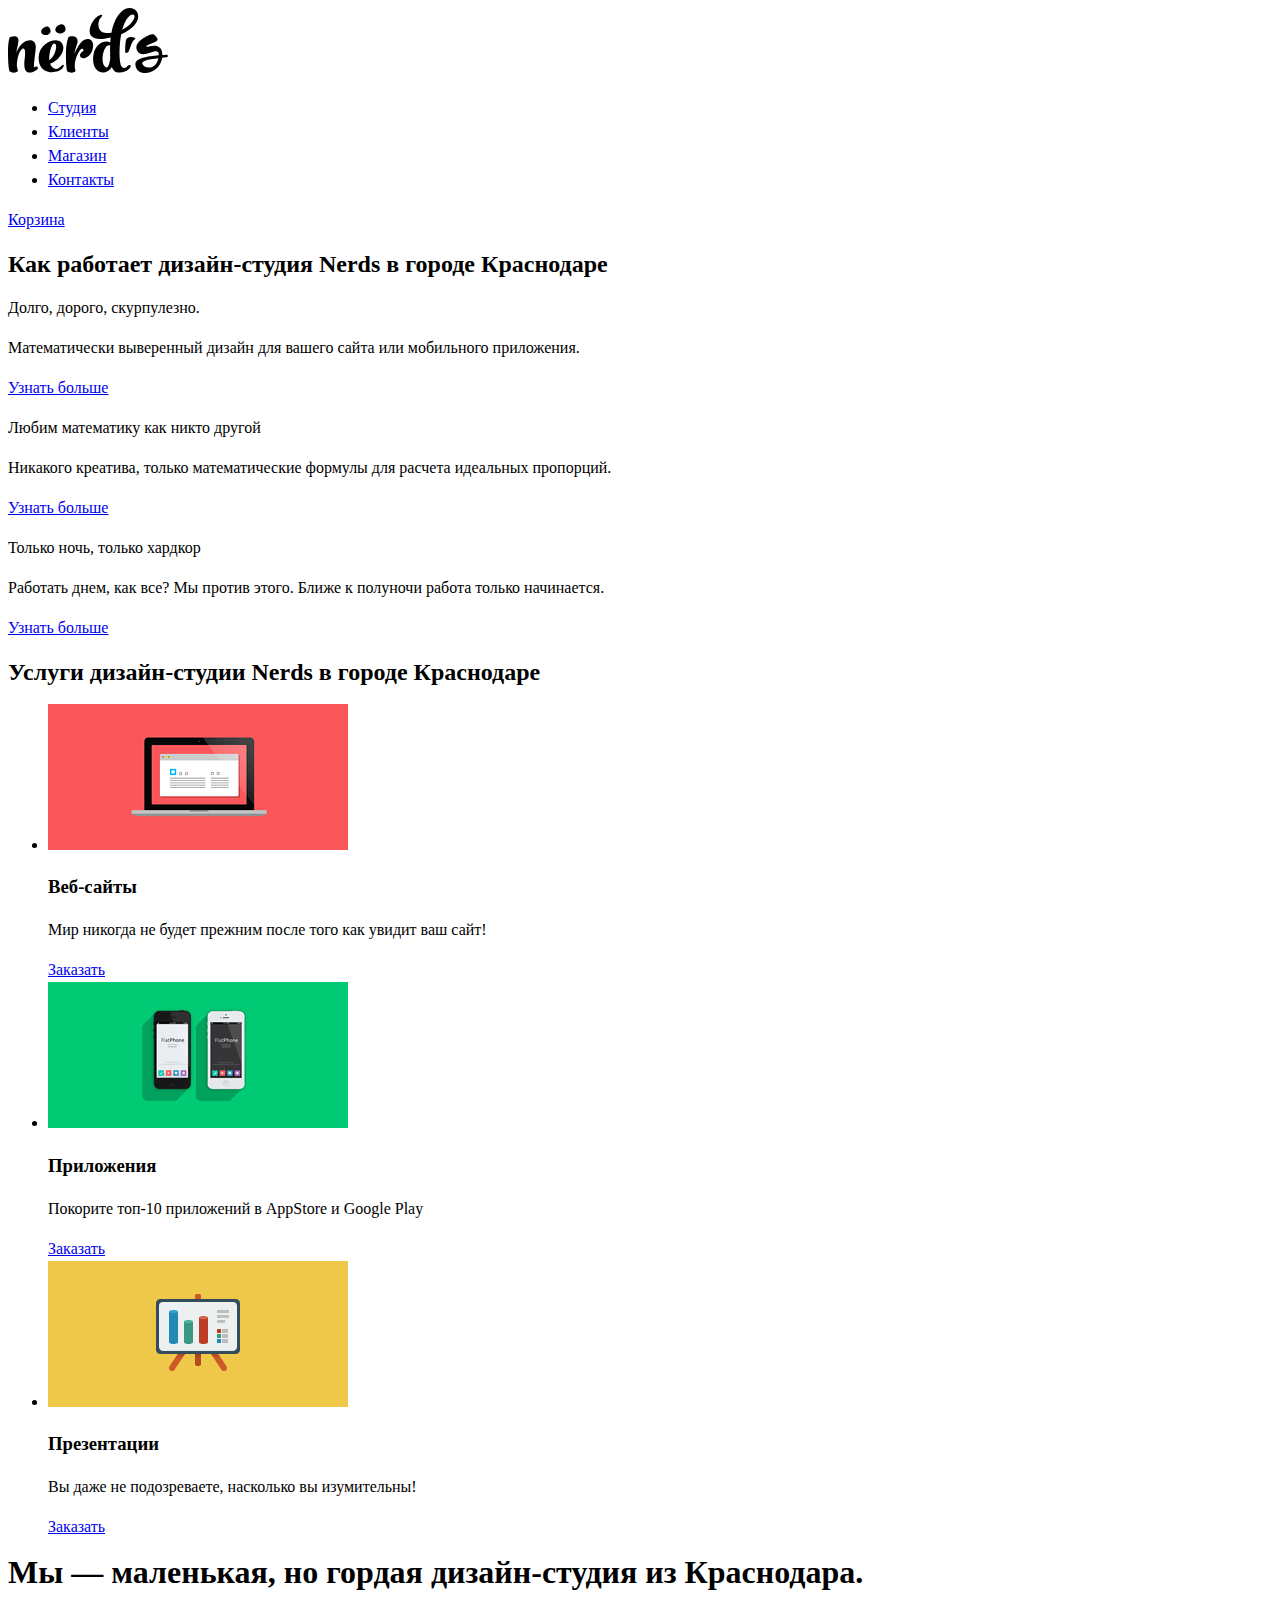
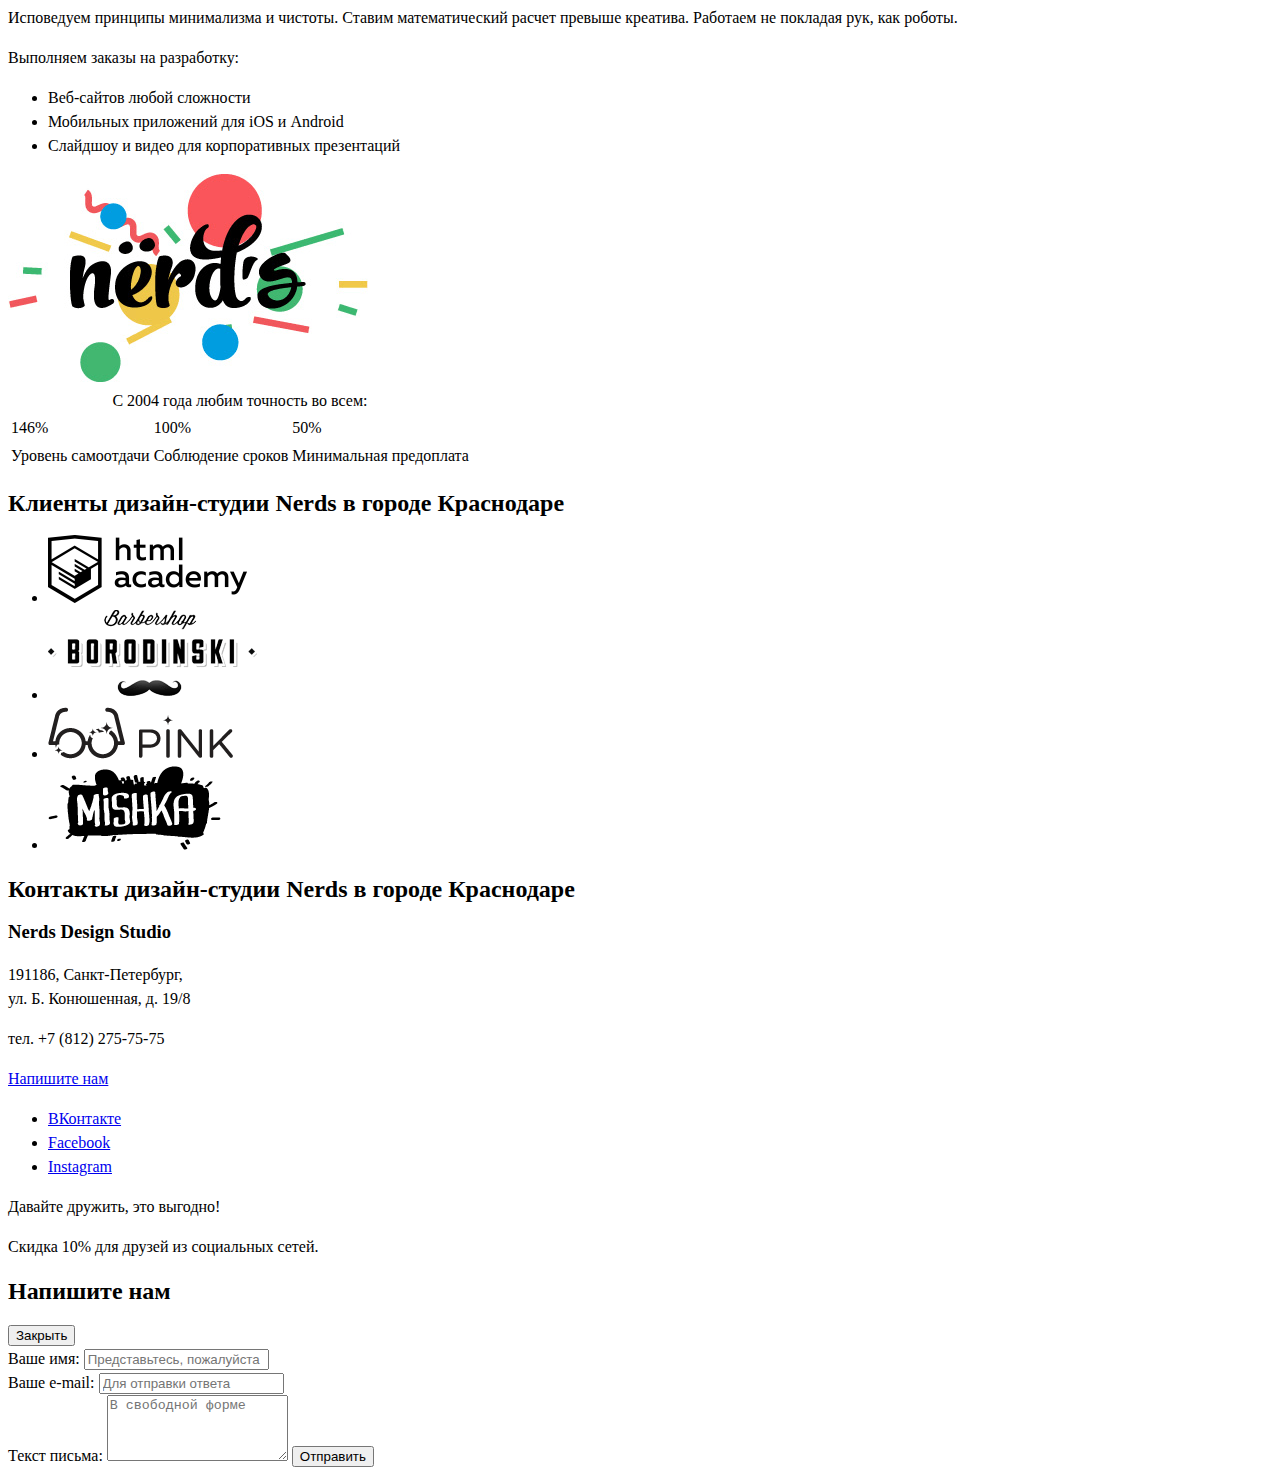
==== index.html @ 0c240c3e "Правки" ====
<!DOCTYPE html>
<html lang="ru">

<head>
	<meta charset="utf-8">
	<link href="css/style.css" rel="stylesheet">
	<title>Дизайн-студия Nerds в городе Краснодаре</title>
</head>

<body>

	<header>
		<div class="container">

			<nav class="site_navigation">
				<a class="header_logo">
					<img src="img/nerds-logo.svg" alt="Логотип дизайн-студии Nerds" width="160" height="65">
				</a>
				<ul class="navigation">
					<li><a href="#">Студия</a></li>
					<li><a href="#">Клиенты</a></li>
					<li><a href="catalog.html">Магазин</a></li>
					<li><a href="#">Контакты</a></li>
				</ul>
			</nav>

			<div class="cart">
				<a href="#">Корзина</a>
			</div>

		</div>
	</header>

	<main>

		<section class="slider">
			<div class="container">
				<h2 class="visually_hiden">Как работает дизайн-студия Nerds в городе Краснодаре</h2>
				
				<div class="slide_first">
					<div class="slide_text">
						<p class="slide_title">Долго, дорого, скурпулезно.</p>
						<p class="slide_description">Математически выверенный дизайн для вашего сайта или мобильного приложения.</p>
						<a class="slide-button" href="#">Узнать больше</a>
					</div>
				</div>

				<div class="slide_second">
					<div class="slide_text">
						<p class="slide_title">Любим математику как никто другой</p>
						<p class="slide_description">Никакого креатива, только математические формулы для расчета идеальных пропорций.</p>
						<a class="slide-button" href="#">Узнать больше</a>
					</div>
				</div>

				<div class="slide_third">
					<div class="slide_text">
						<p class="slide_title">Только ночь, только хардкор</p>
						<p class="slide_description">Работать днем, как все? Мы против этого. Ближе к полуночи работа только начинается.</p>
						<a class="slide_button" href="#">Узнать больше</a>
					</div>
				</div>
			</div>
		</section>

		<div class="container">
			<section class="services">
				<h2 class="visually_hidden">Услуги дизайн-студии Nerds в городе Краснодаре</h2>
				<ul class="services_list">

					<li class="service_item">
						<img src="img/service-sites.png" alt="Веб-сайты" width="300" height="146">
						<h3 class="title_services">Веб-сайты</h3>
						<p class="service_description">Мир никогда не будет прежним после того как увидит ваш сайт!</p>
						<a class="button site_button" href="#">Заказать</a>
					</li>

					<li class="service_item">
						<img src="img/service-apps.png" alt="Приложения" width="300" height="146">
						<h3 class="title_services">Приложения</h3>
						<p class="service_description">Покорите топ-10 приложений в AppStore и Google Play</p>
						<a class="button app_button" href="#">Заказать</a>
					</li>

					<li class="service_item">
						<img src="img/service-presentations.png" alt="Презентации" width="300" height="146">
						<h3 class="title_services">Презентации</h3>
						<p class="service_description">Вы даже не подозреваете, насколько вы изумительны!</p>
						<a class="button visuals_button" href="#">Заказать</a>
					</li>		
				</ul>
			</section>

			<section class="about_us">
				<div class="about_us_text">
					<h1 class="title_home">Мы — маленькая, но гордая дизайн-студия из Краснодара. </h1>
					<p class="about_us_description">Исповедуем принципы минимализма и чистоты. Ставим математический расчет превыше креатива. Работаем не покладая рук, как роботы.</p> 
					<p class="service_scope_title">Выполняем заказы на разработку:</p> 
					<ul class="service_scope_list">
						<li>Веб-сайтов любой сложности</li>
						<li>Мобильных приложений для iOS и Android</li>
						<li>Слайдшоу и видео для корпоративных презентаций</li>
					</ul>
				</div>

				<div class="about_us_statistic">
					<img src="img/nerds-illustration.png" alt="Логотип дизай-студии Nerds" width="360" height="208">		
					<table class="statistics">
						<caption class="statistics_header">С 2004 года любим точность во всем:</caption>
						<tr class="statistic_value">
							<td>146%</td>
							<td>100%</td>
							<td>50%</td>
						</tr>
						<tr class="statistic_criteria">
							<td>Уровень самоотдачи</td>
							<td>Соблюдение сроков</td>
							<td>Минимальная предоплата</td>
						</tr>
					</table> 
				</div>
			</section>

			<section class="clients">
				<h2 class="visually_hidden">Клиенты дизайн-студии Nerds в городе Краснодаре</h2>
				<ul class="clients_list">
					<li><a href="https://htmlacademy.ru/intensive/htmlcss"><img src="img/logo-html.png" alt="Логотип HTML академии" width="199" height="68"></a></li>
					<li><a href="#"><img src="img/logo-borodinski.png" alt="Логотип Borodinski" width="209" height="90"></a></li>
					<li><a href="#"><img src="img/logo-pink.png" alt="Логотип Pink" width="185" height="52"></a></li>
					<li><a href="#"><img src="img/logo-mishka.png" alt="Логотип Mishka" width="173" height="84"></a></li>
				</ul>
			</section>
		</div>

		<section class="contacts_info">
			<div class="contacts">
				<h2 class="visually_hidden">Контакты дизайн-студии Nerds в городе Краснодаре</h2>
				<h3 class="contacts_title">Nerds Design Studio</h2>
					<p class="contacts_adress">
						191186, Санкт-Петербург,<br>
						ул. Б. Конюшенная, д. 19/8
					</p>
					<p class="contacts_telephone">тел. +7 (812) 275-75-75</p>
					<a href="#modal">Напишите нам</a>
				</div>
			</section>

		</main>

		<footer>
			<div class="container">

				<ul class="socials">
					<li><a class="social_button" href="#">ВКонтакте</a></li>
					<li><a class="social_button" href="#">Facebook</a></li>
					<li><a class="social_button" href="#">Instagram</a></li>					
				</ul>

				<div class="socials_pros">
					<p class="socials_pros_title">Давайте дружить, это выгодно!</p>
					<p class="socials_pros_info">Скидка 10% для друзей из социальных сетей.</p>
				</div>

			</div>
		</footer>

		<section class="modal modal_contact_us" id="modal">
			<h2 class="modal_title">Напишите нам</h2>
			<button type="button" class="modal_close_button">Закрыть</button>
			<form class="contact_us_form" method="post">
				<div class="form_group">
					<label for="name">Ваше имя:</label>
					<input type="text" name="user_name" id="name" placeholder="Представьтесь, пожалуйста">
				</div>

				<div class="form_group">
					<label for="email">Ваше e-mail:</label>
					<input type="text" name="user_email" id="email" placeholder="Для отправки ответа">
				</div>

				<label for="request">Текст письма:</label>
				<textarea name="user_request" id="request" placeholder="В свободной форме" rows="4"></textarea>

				<button type="submit" class="modal_button">Отправить</button>			
			</form>
		</section>

	</body>
	</html>
---- css/style.css ----
body {
	font-size: 16px;
	line-height: 24px;
	color: #000000;
	font-weight: normal;
	font-family: Roboto;
}

h1 .title_home {
	font-size: 45px;
	line-height: 45px;
	font-weight: bold;
}

h1 .title_catalog {
	font-size: 55px;
	line-height: 55px;
	font-weight: bold;
}

h2 .title_services {
	font-size: 24px;
	line-height: 30px;
	font-weight: bold;
	text-transform: uppercase;
}

h2 .modal_title {
	font-size: 45px;
	line-height: 45px;
	font-weight: bold;
	text-transform: none;

}

h2 .contacts_title {
	font-size: 18px;
	line-height: 30px;
	font-weight: bold;
	text-transform: uppercase;
}
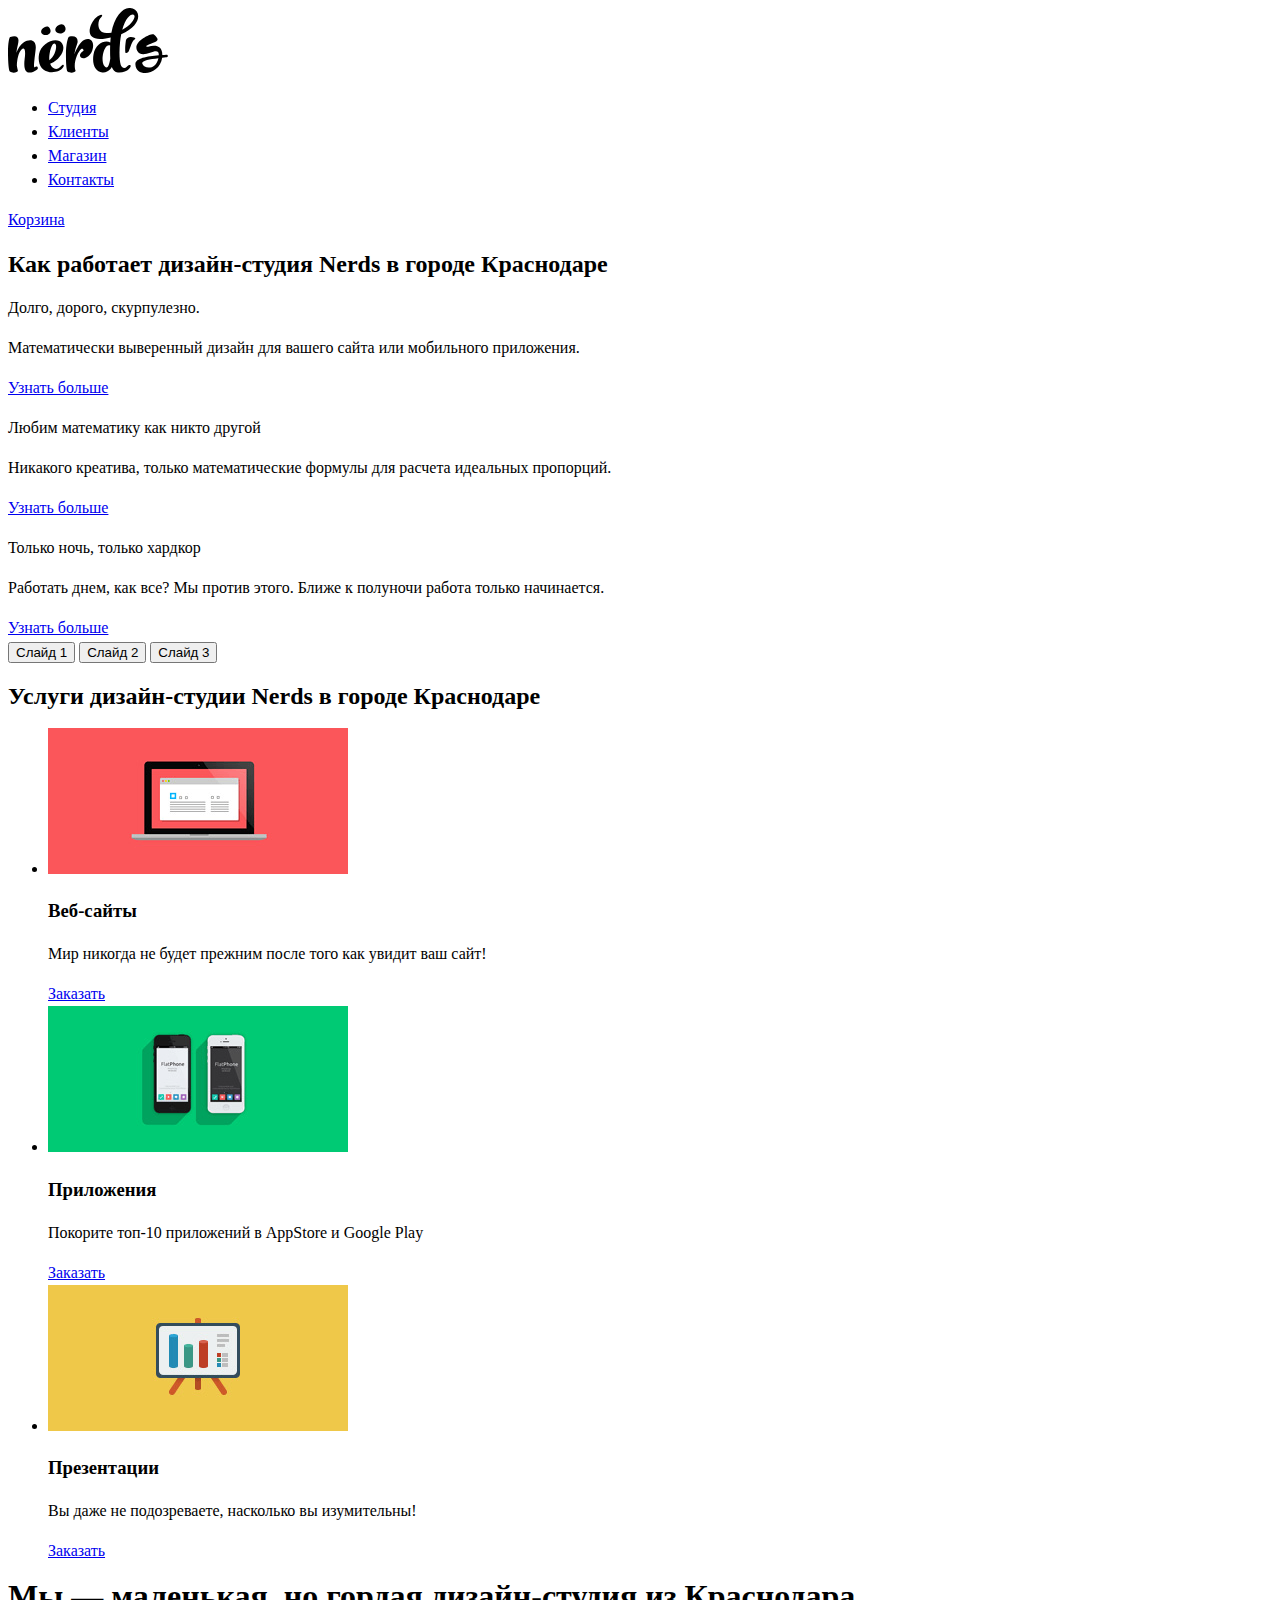
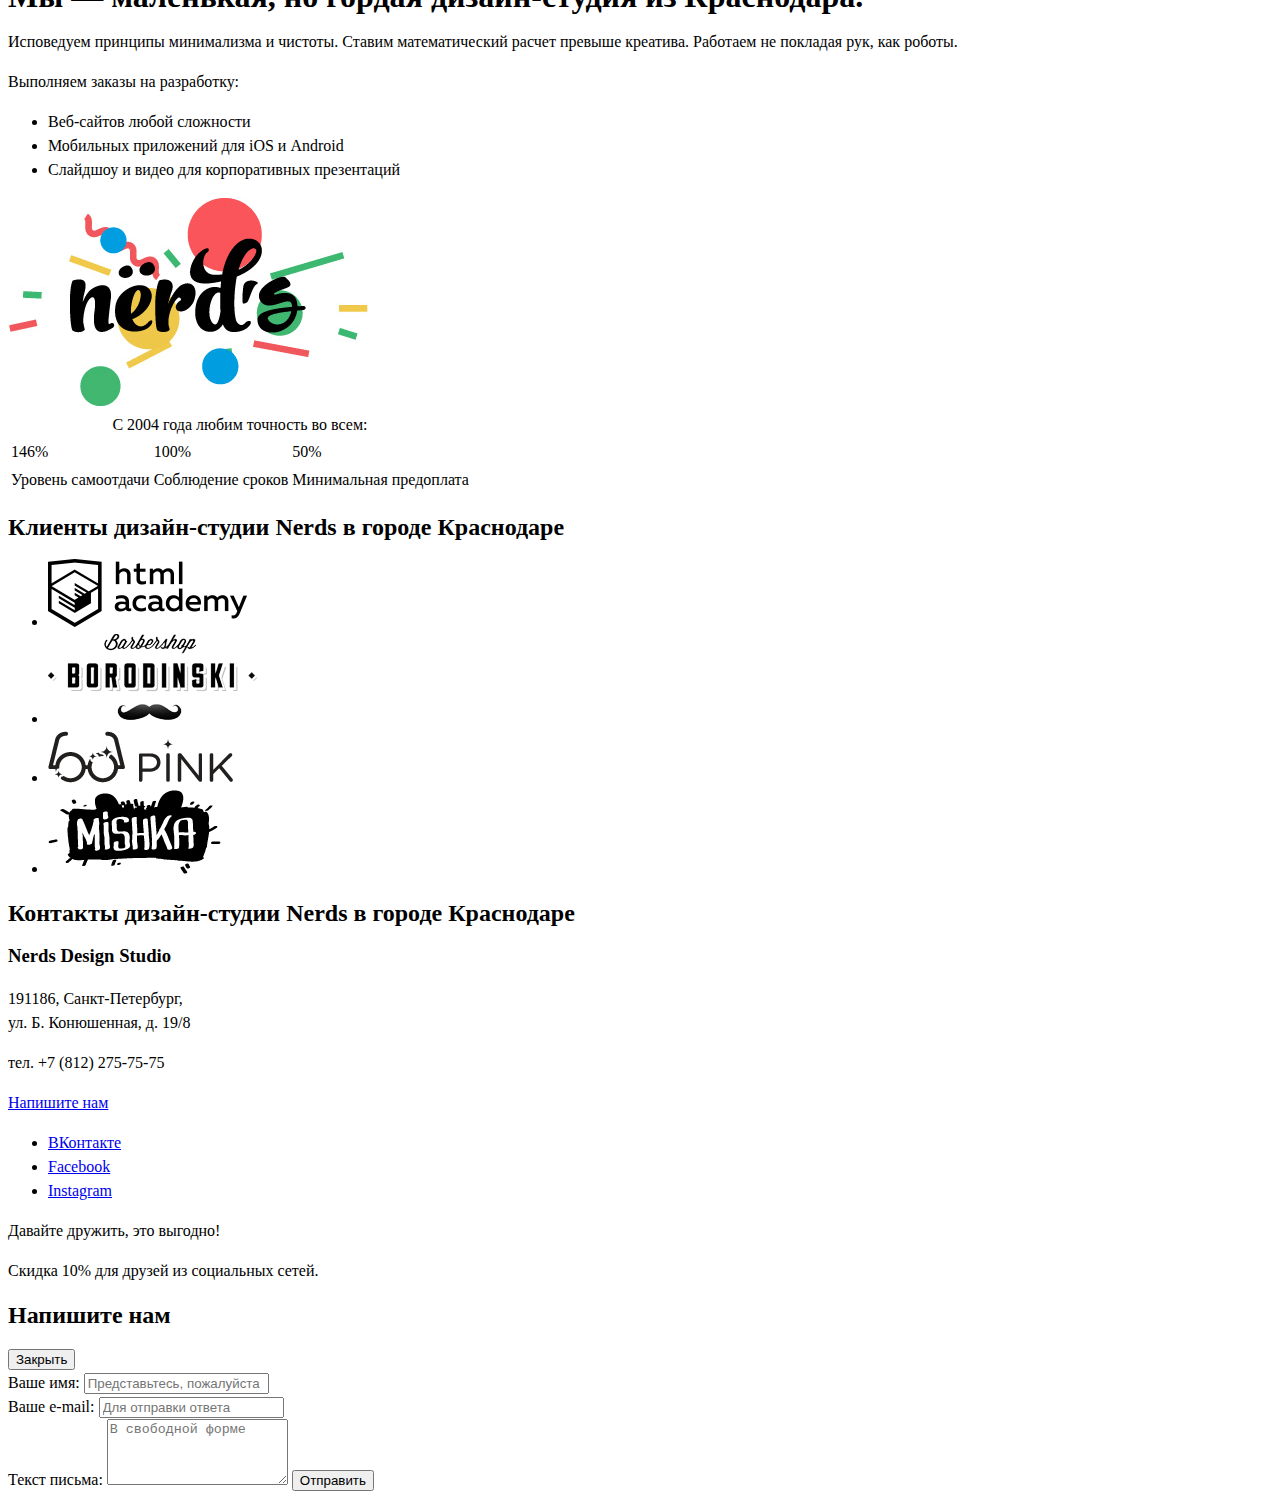
==== commit 7c09a3b6: "Добавила контролы для слайдера" ====
--- a/index.html
+++ b/index.html
@@ -59,6 +59,12 @@
 						<p class="slide_description">Работать днем, как все? Мы против этого. Ближе к полуночи работа только начинается.</p>
 						<a class="slide_button" href="#">Узнать больше</a>
 					</div>
+				</div>
+
+				<div class="slider_controls">
+					<button class="slider_control_button" type="button">Слайд 1</button>
+					<button class="slider_control_button" type="button">Слайд 2</button>
+					<button class="slider_control_button" type="button">Слайд 3</button>
 				</div>
 			</div>
 		</section>
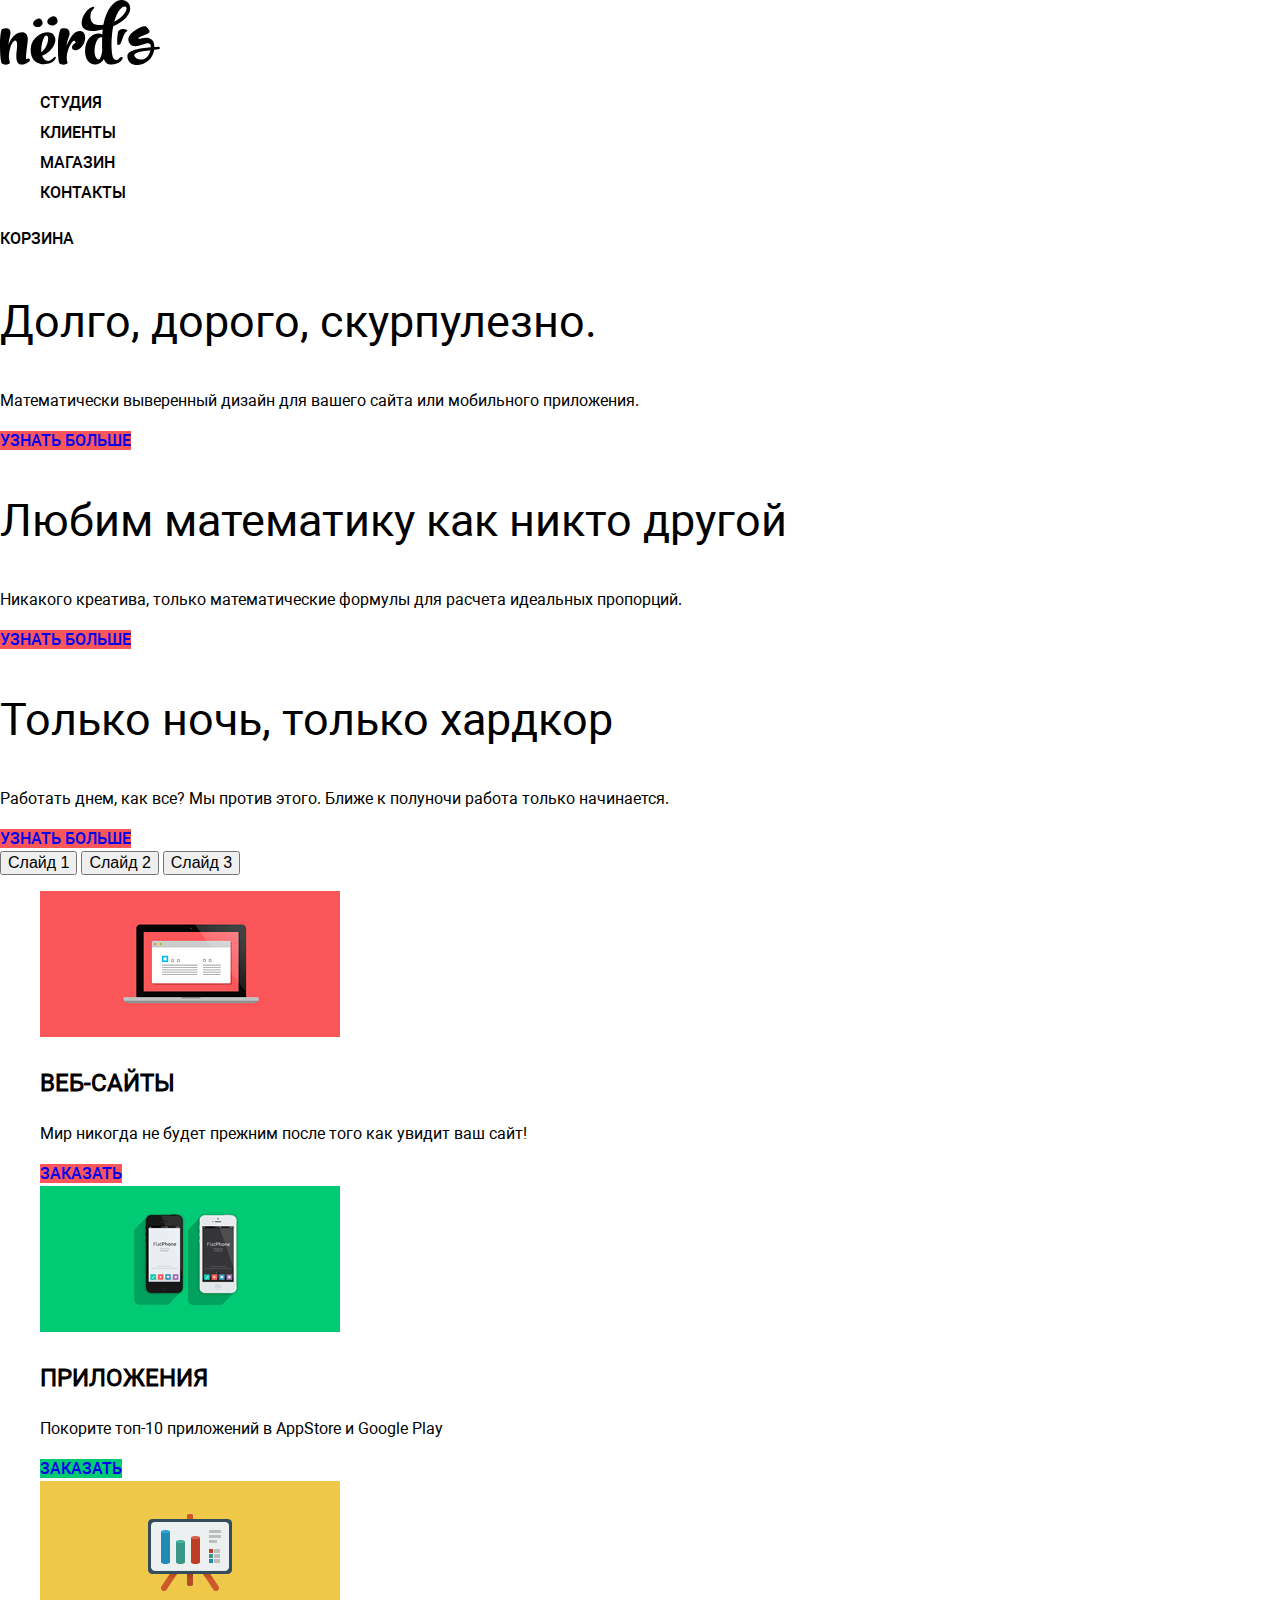
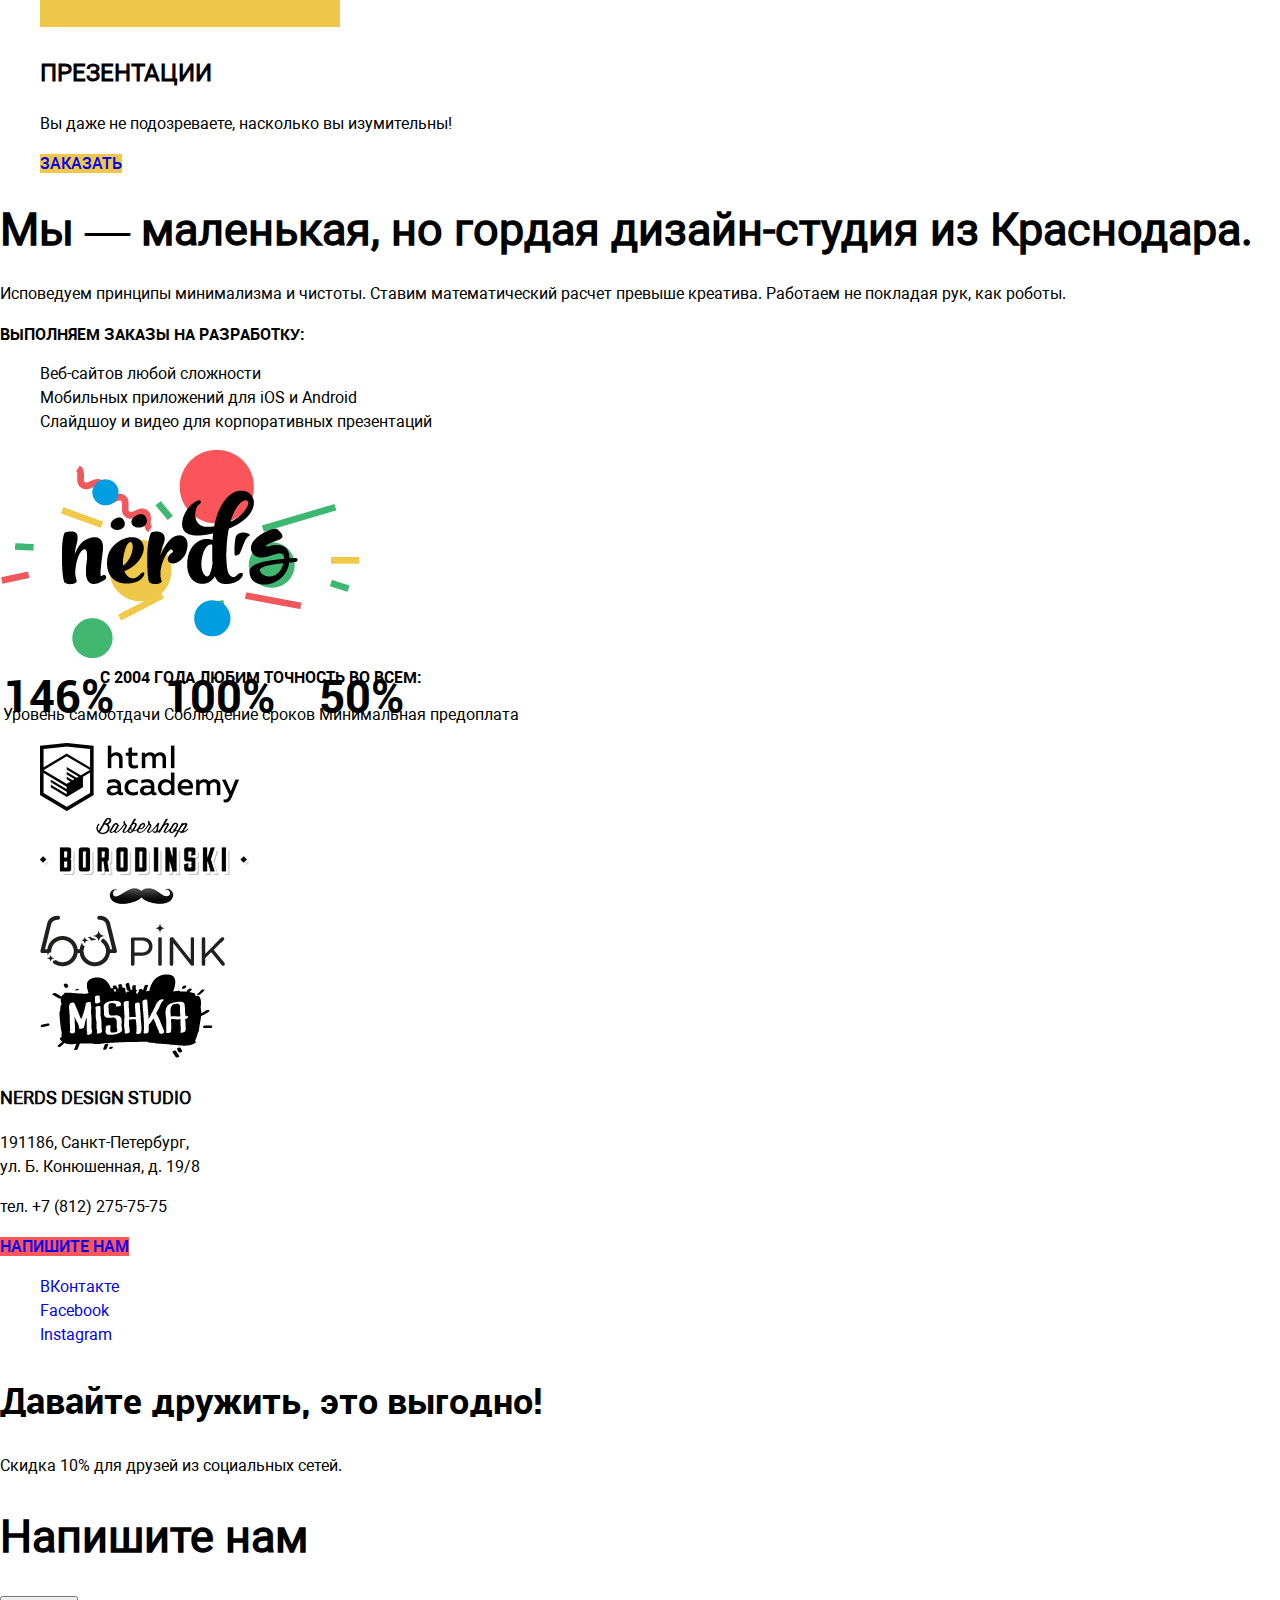
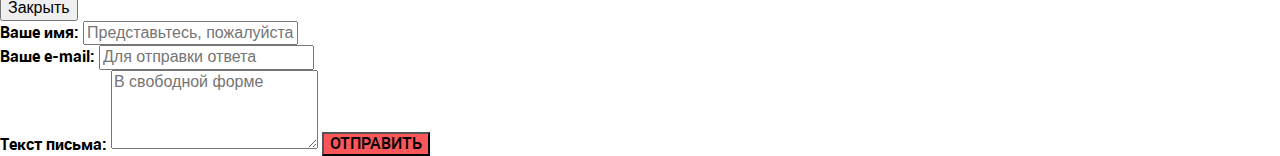
==== commit 6760e513: "Стили index" ====
--- a/index.html
+++ b/index.html
@@ -3,6 +3,7 @@
 
 <head>
 	<meta charset="utf-8">
+	<link href="css/normalize.css" rel="stylesheet">
 	<link href="css/style.css" rel="stylesheet">
 	<title>Дизайн-студия Nerds в городе Краснодаре</title>
 </head>
@@ -35,13 +36,13 @@
 
 		<section class="slider">
 			<div class="container">
-				<h2 class="visually_hiden">Как работает дизайн-студия Nerds в городе Краснодаре</h2>
+				<h2 class="visually_hidden">Как работает дизайн-студия Nerds в городе Краснодаре</h2>
 				
 				<div class="slide_first">
 					<div class="slide_text">
 						<p class="slide_title">Долго, дорого, скурпулезно.</p>
 						<p class="slide_description">Математически выверенный дизайн для вашего сайта или мобильного приложения.</p>
-						<a class="slide-button" href="#">Узнать больше</a>
+						<a class="button slide_button" href="#">Узнать больше</a>
 					</div>
 				</div>
 
@@ -49,7 +50,7 @@
 					<div class="slide_text">
 						<p class="slide_title">Любим математику как никто другой</p>
 						<p class="slide_description">Никакого креатива, только математические формулы для расчета идеальных пропорций.</p>
-						<a class="slide-button" href="#">Узнать больше</a>
+						<a class="button slide_button" href="#">Узнать больше</a>
 					</div>
 				</div>
 
@@ -57,7 +58,7 @@
 					<div class="slide_text">
 						<p class="slide_title">Только ночь, только хардкор</p>
 						<p class="slide_description">Работать днем, как все? Мы против этого. Ближе к полуночи работа только начинается.</p>
-						<a class="slide_button" href="#">Узнать больше</a>
+						<a class="button slide_button" href="#">Узнать больше</a>
 					</div>
 				</div>
 
@@ -147,7 +148,7 @@
 						ул. Б. Конюшенная, д. 19/8
 					</p>
 					<p class="contacts_telephone">тел. +7 (812) 275-75-75</p>
-					<a href="#modal">Напишите нам</a>
+					<a href="#modal" class="button contact_us_button">Напишите нам</a>
 				</div>
 			</section>
 
@@ -187,7 +188,7 @@
 				<label for="request">Текст письма:</label>
 				<textarea name="user_request" id="request" placeholder="В свободной форме" rows="4"></textarea>
 
-				<button type="submit" class="modal_button">Отправить</button>			
+				<button type="submit" class="button modal_button">Отправить</button>			
 			</form>
 		</section>
 
--- a/css/style.css
+++ b/css/style.css
@@ -1,31 +1,149 @@
+@font-face {
+  font-family: "Roboto";
+  font-style: normal;
+  font-weight: normal;
+  src:
+    url("/fonts/roboto.woff2") format("woff2"),
+    url("/fonts/roboto.woff") format("woff");
+}
+
+@font-face {
+  font-family: "Roboto Bold";
+  font-style: normal;
+  font-weight: bold;
+  src:
+    url("/fonts/robotobold.woff2") format("woff2"),
+    url("/fonts/robotobold.woff") format("woff");
+}
+
+@font-face {
+  font-family: "Roboto Medium";
+  font-style: normal;
+  font-weight: bolder;
+  src:
+    url("/fonts/robotomedium.woff2") format("woff2"),
+    url("/fonts/robotomedium.woff") format("woff");
+}
+
 body {
+  margin: 0;
+  padding: 0;
+
+  font-family: "Roboto", sans serif;
+  font-weight: normal;
 	font-size: 16px;
 	line-height: 24px;
 	color: #000000;
-	font-weight: normal;
-	font-family: Roboto;
+
+	background-color: #ffffff;
 }
 
-h1 .title_home {
+a {
+  text-decoration: none;
+}
+
+
+.navigation,
+.cart,
+.services_list,
+.service_scope_list,
+.clients_list,
+.socials,
+.sort_products_criterias,
+.sort_products_numerous {
+	list-style: none;
+}
+
+.navigation a,
+.cart a {
+	text-transform: uppercase;
+	color: #000000;
+	line-height: 30px;
+	font-family: "Roboto Medium", sans-serif;
+}
+
+.button {
+	font-size: 16px;
+	line-height: 18px;
+	text-transform: uppercase;
+	font-family: "Roboto Medium", sans-serif;
+	color: "#ffffff";
+}
+
+.slide_title {
 	font-size: 45px;
 	line-height: 45px;
-	font-weight: bold;
 }
 
-h1 .title_catalog {
-	font-size: 55px;
-	line-height: 55px;
-	font-weight: bold;
+.slide_button {
+	background-color: #fb565a;
 }
 
-h2 .title_services {
+.title_services {
 	font-size: 24px;
 	line-height: 30px;
 	font-weight: bold;
 	text-transform: uppercase;
 }
 
-h2 .modal_title {
+.site_button {
+	background-color: #fb565a;
+}
+
+.app_button {
+	background-color: #00ca74;
+}
+
+.visuals_button {
+	background-color: #efc84a;
+}
+
+.service_scope_title,
+.statistics_header {
+	text-transform: uppercase;
+	font-family: "Roboto Bold", sans serif;
+}
+
+.statistic_value {
+	font-size: 45px;
+	line-height: 10px;
+	font-family: "Roboto Bold", sans serif;
+}
+
+.statistic_criteria {
+	line-height: 18px;
+}
+
+.socials_pros_title {
+	font-size: 36px;
+	line-height: 36px;
+	font-family: "Roboto Bold", sans serif;
+}
+
+.socials_pros_info {
+	line-height: 22px;
+
+}
+
+.contact_us_button {
+	background-color: #fb565a;
+}
+
+.title_home {
+	font-size: 45px;
+	line-height: 45px;
+	font-weight: bold;
+}
+
+.title_catalog {
+	font-size: 55px;
+	line-height: 55px;
+	font-weight: bold;
+}
+
+
+
+.modal_title {
 	font-size: 45px;
 	line-height: 45px;
 	font-weight: bold;
@@ -33,9 +151,23 @@
 
 }
 
-h2 .contacts_title {
+.contact_us_form label {
+	line-height: 18px;
+	font-family: "Roboto Bold", sans serif;
+}
+
+.modal_button {
+		background-color: #fb565a;
+}
+
+.contacts_title {
 	font-size: 18px;
 	line-height: 30px;
 	font-weight: bold;
 	text-transform: uppercase;
+}
+
+.visually_hidden {
+	position: absolute;
+	display: none;
 }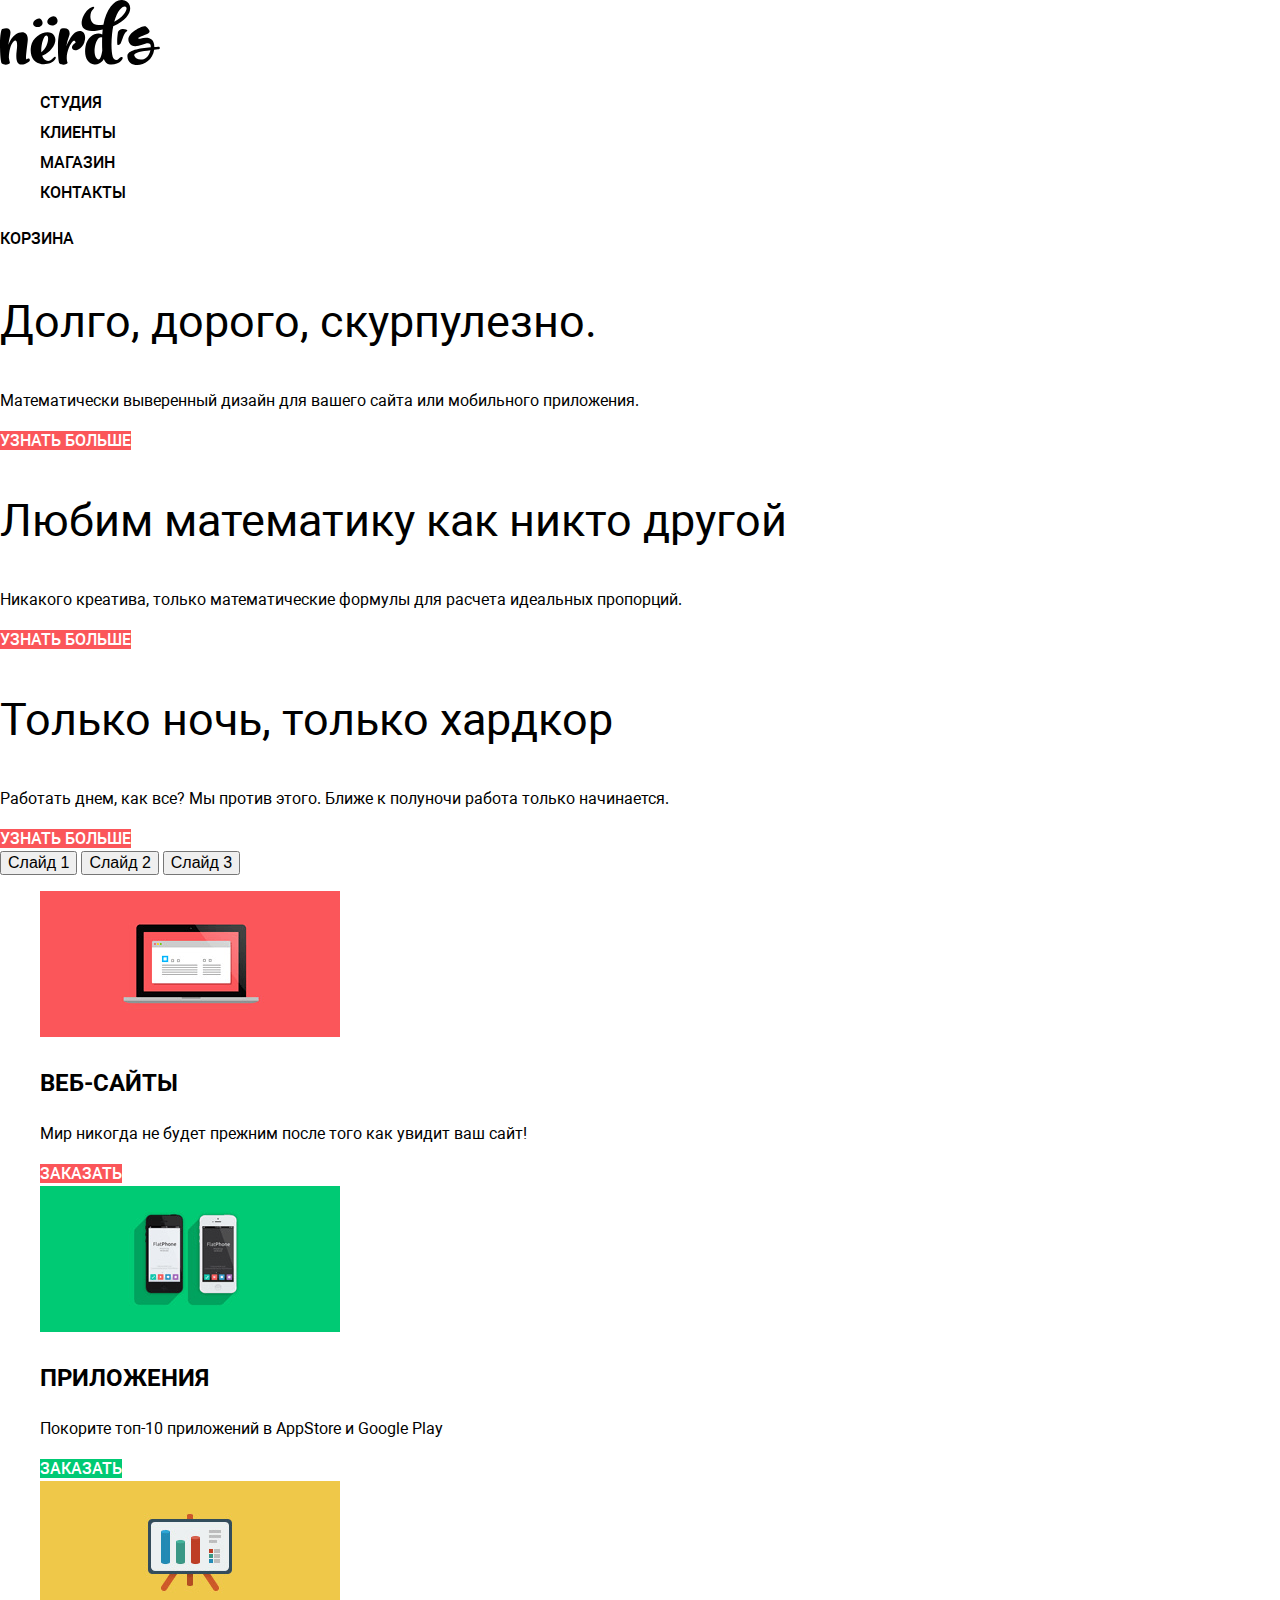
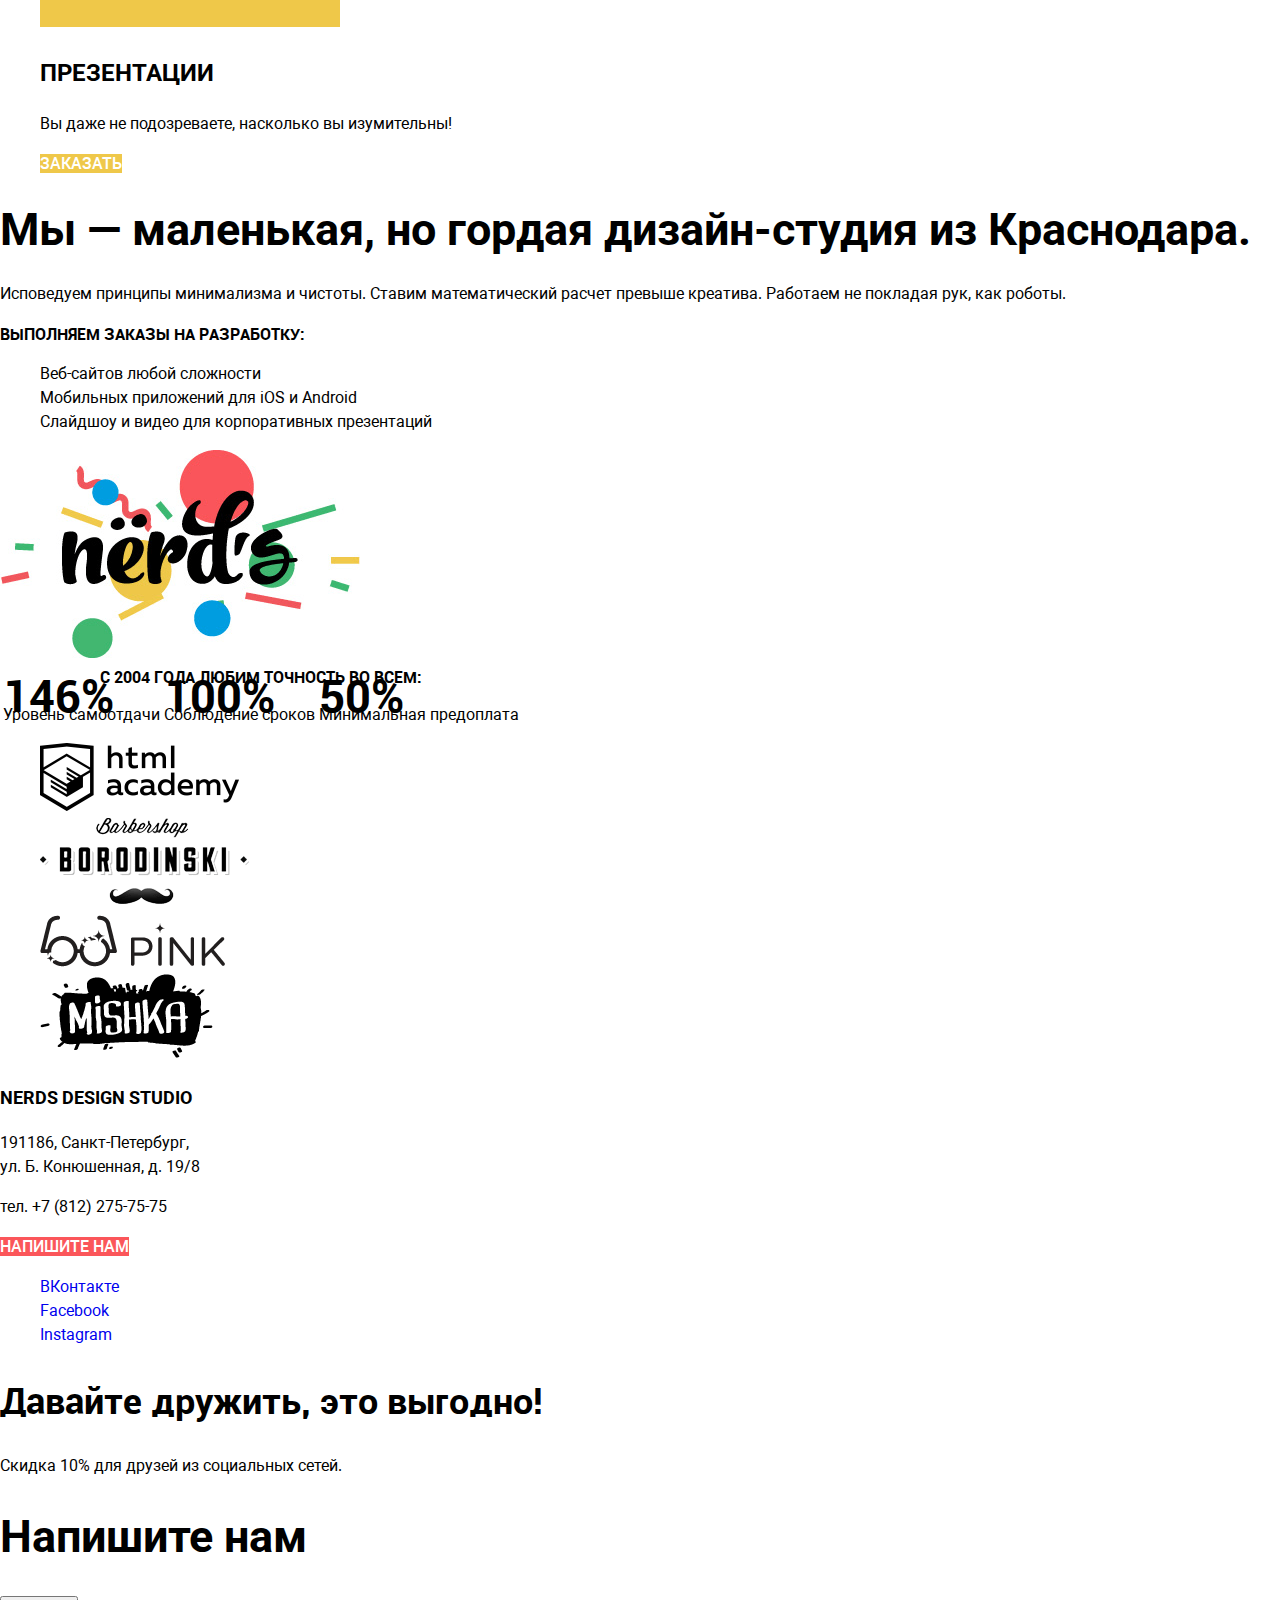
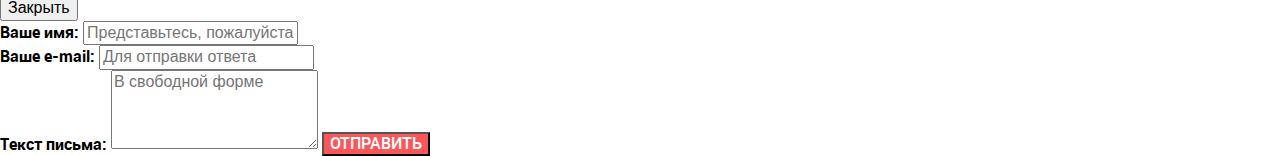
==== commit 5fc5fda2: "Правки по стилизации" ====
--- a/index.html
+++ b/index.html
@@ -3,6 +3,7 @@
 
 <head>
 	<meta charset="utf-8">
+	<link href="https://fonts.googleapis.com/css?family=Roboto:400,500,700&amp;subset=cyrillic" rel="stylesheet">
 	<link href="css/normalize.css" rel="stylesheet">
 	<link href="css/style.css" rel="stylesheet">
 	<title>Дизайн-студия Nerds в городе Краснодаре</title>
--- a/css/style.css
+++ b/css/style.css
@@ -1,36 +1,36 @@
 @font-face {
-  font-family: "Roboto";
-  font-style: normal;
-  font-weight: normal;
-  src:
-    url("/fonts/roboto.woff2") format("woff2"),
-    url("/fonts/roboto.woff") format("woff");
+	font-family: "Roboto";
+	font-style: normal;
+	font-weight: normal;
+	src:
+	url("../fonts/roboto.woff2") format("woff2"),
+	url("../fonts/roboto.woff") format("woff");
 }
 
 @font-face {
-  font-family: "Roboto Bold";
-  font-style: normal;
-  font-weight: bold;
-  src:
-    url("/fonts/robotobold.woff2") format("woff2"),
-    url("/fonts/robotobold.woff") format("woff");
+	font-family: "Roboto Bold";
+	font-style: normal;
+	font-weight: bold;
+	src:
+	url("../fonts/robotobold.woff2") format("woff2"),
+	url("../fonts/robotobold.woff") format("woff");
 }
 
 @font-face {
-  font-family: "Roboto Medium";
-  font-style: normal;
-  font-weight: bolder;
-  src:
-    url("/fonts/robotomedium.woff2") format("woff2"),
-    url("/fonts/robotomedium.woff") format("woff");
+	font-family: "Roboto Medium";
+	font-style: normal;
+	font-weight: bolder;
+	src:
+	url("/fonts/robotomedium.woff2") format("woff2"),
+	url("/fonts/robotomedium.woff") format("woff");
 }
 
 body {
-  margin: 0;
-  padding: 0;
+	margin: 0;
+	padding: 0;
 
-  font-family: "Roboto", sans serif;
-  font-weight: normal;
+	font-family: "Roboto", sans serif;
+	font-weight: normal;
 	font-size: 16px;
 	line-height: 24px;
 	color: #000000;
@@ -39,7 +39,7 @@
 }
 
 a {
-  text-decoration: none;
+	text-decoration: none;
 }
 
 
@@ -67,7 +67,7 @@
 	line-height: 18px;
 	text-transform: uppercase;
 	font-family: "Roboto Medium", sans-serif;
-	color: "#ffffff";
+	color: #ffffff;
 }
 
 .slide_title {
@@ -106,7 +106,7 @@
 
 .statistic_value {
 	font-size: 45px;
-	line-height: 10px;
+	line-height: 10.06px;
 	font-family: "Roboto Bold", sans serif;
 }
 
@@ -141,8 +141,6 @@
 	font-weight: bold;
 }
 
-
-
 .modal_title {
 	font-size: 45px;
 	line-height: 45px;
@@ -157,7 +155,7 @@
 }
 
 .modal_button {
-		background-color: #fb565a;
+	background-color: #fb565a;
 }
 
 .contacts_title {
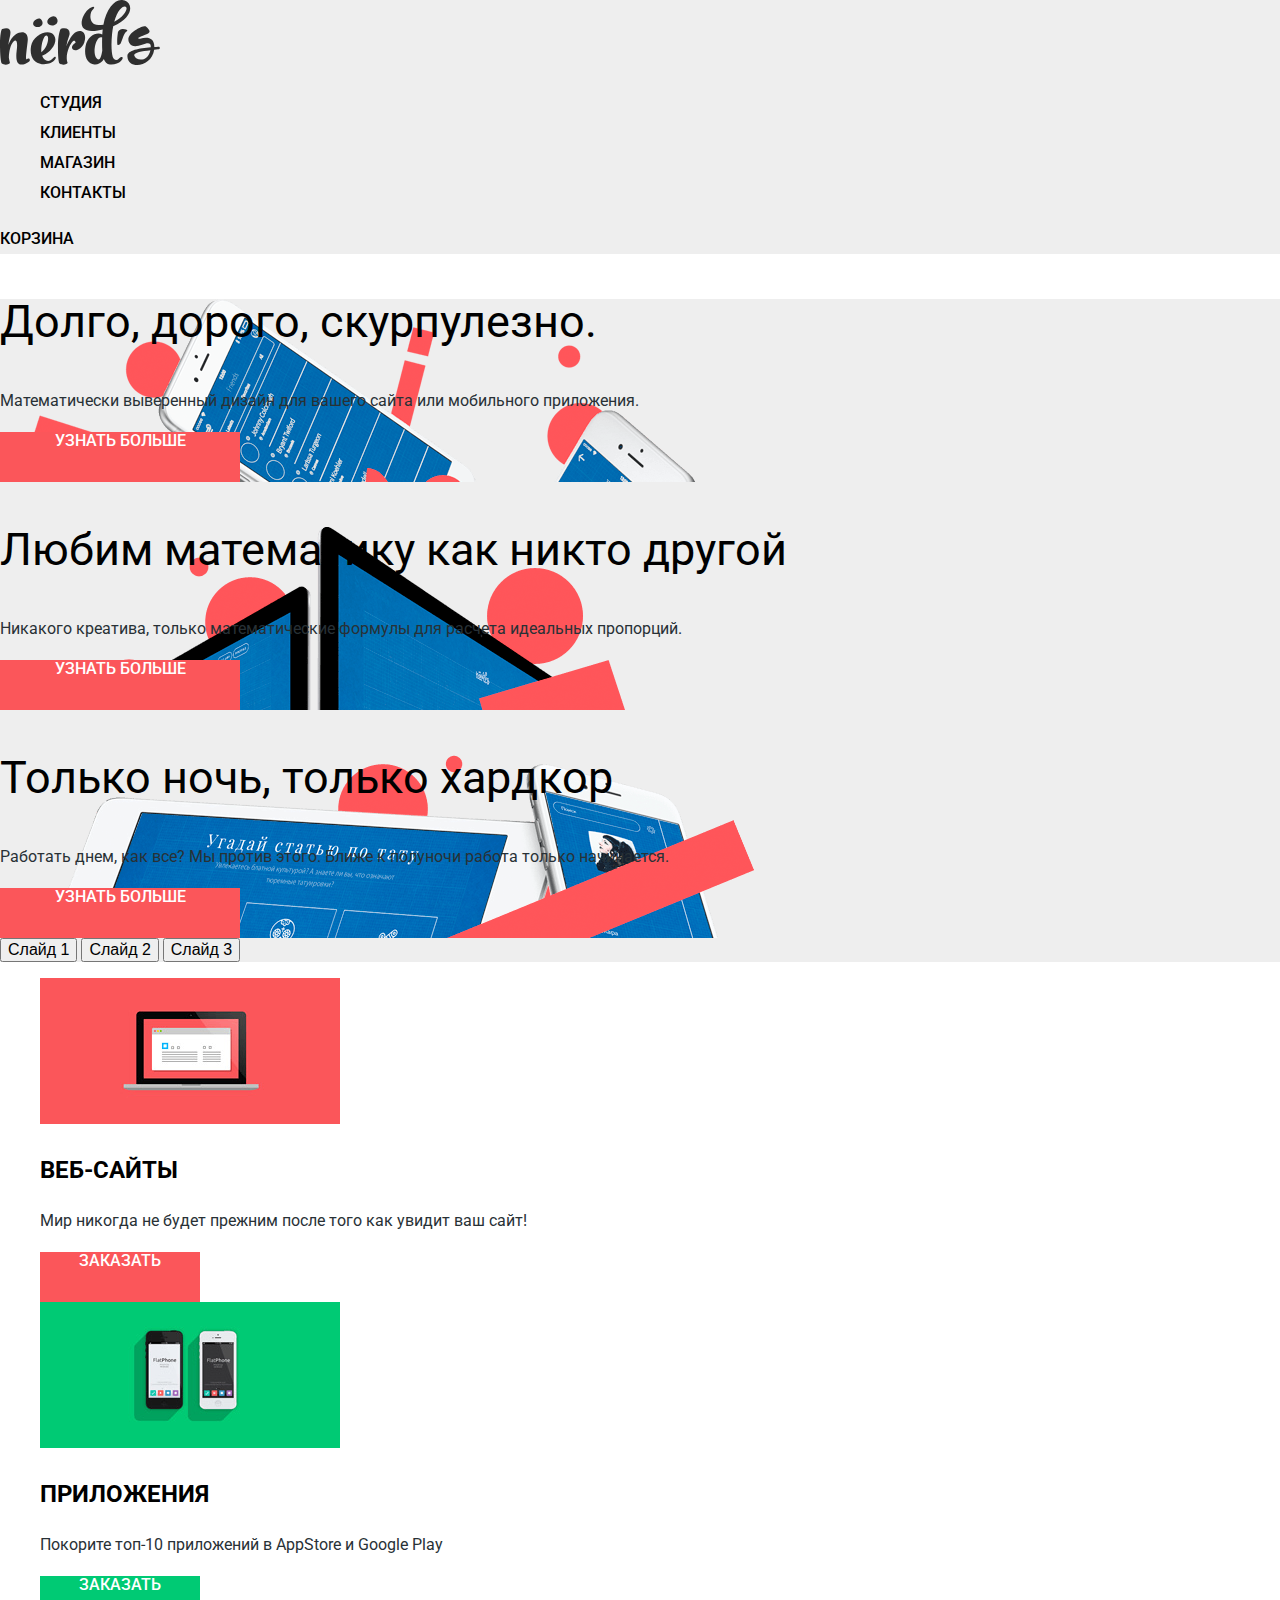
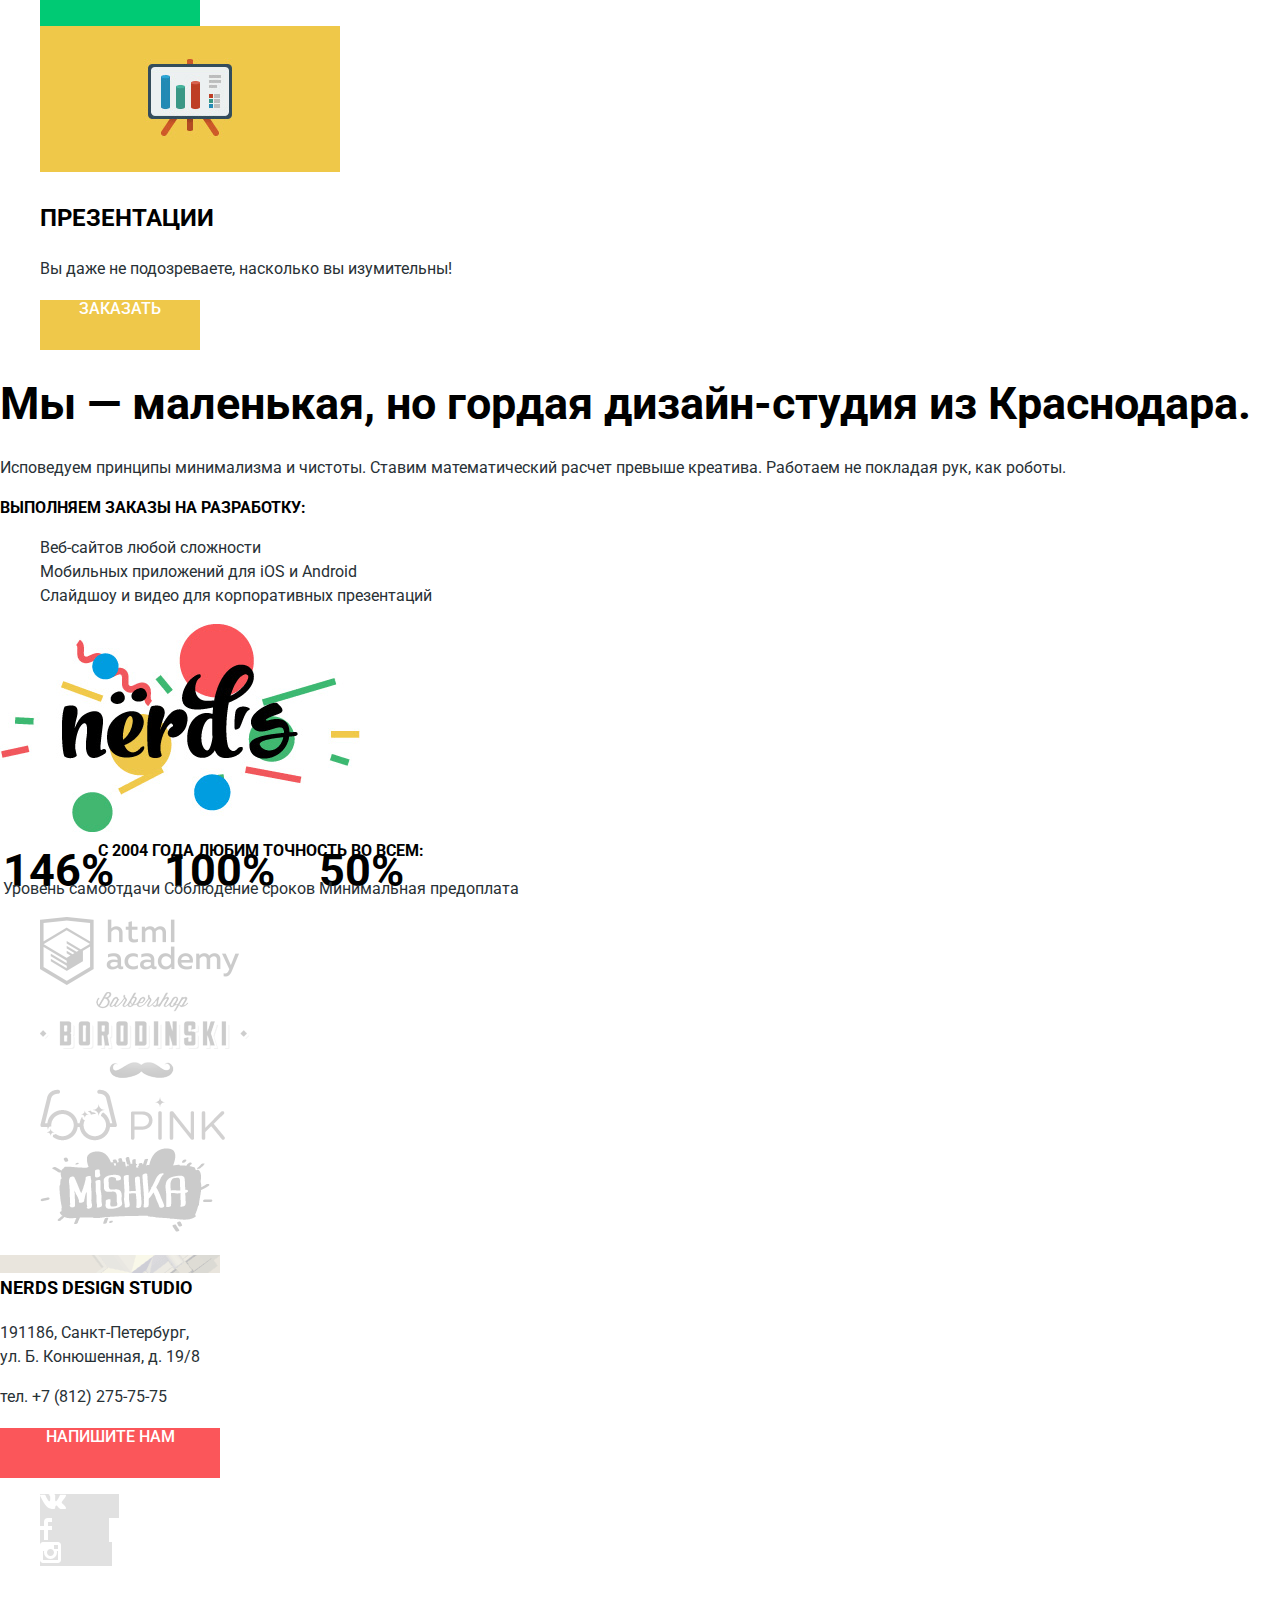
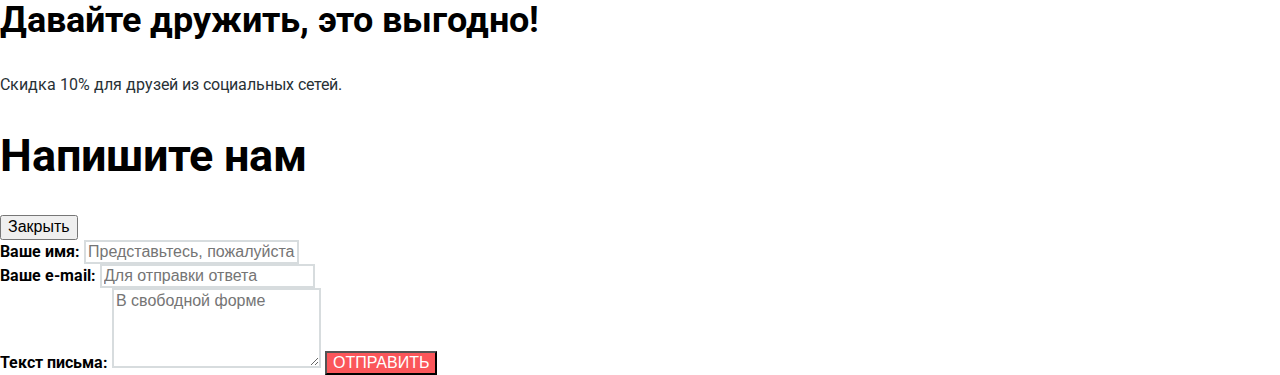
==== commit cd0803ca: "Правки по базовой стилизации" ====
--- a/index.html
+++ b/index.html
@@ -11,7 +11,7 @@
 
 <body>
 
-	<header>
+	<header class="page_header">
 		<div class="container">
 
 			<nav class="site_navigation">
@@ -132,10 +132,10 @@
 			<section class="clients">
 				<h2 class="visually_hidden">Клиенты дизайн-студии Nerds в городе Краснодаре</h2>
 				<ul class="clients_list">
-					<li><a href="https://htmlacademy.ru/intensive/htmlcss"><img src="img/logo-html.png" alt="Логотип HTML академии" width="199" height="68"></a></li>
-					<li><a href="#"><img src="img/logo-borodinski.png" alt="Логотип Borodinski" width="209" height="90"></a></li>
-					<li><a href="#"><img src="img/logo-pink.png" alt="Логотип Pink" width="185" height="52"></a></li>
-					<li><a href="#"><img src="img/logo-mishka.png" alt="Логотип Mishka" width="173" height="84"></a></li>
+					<li><a href="https://htmlacademy.ru/intensive/htmlcss" class="client_logo"><img src="img/logo-html.png" alt="Логотип HTML академии" width="199" height="68"></a></li>
+					<li><a href="#" class="client_logo"><img src="img/logo-borodinski.png" alt="Логотип Borodinski" width="209" height="90"></a></li>
+					<li><a href="#" class="client_logo"><img src="img/logo-pink.png" alt="Логотип Pink" width="185" height="52"></a></li>
+					<li><a href="#" class="client_logo"><img src="img/logo-mishka.png" alt="Логотип Mishka" width="173" height="84"></a></li>
 				</ul>
 			</section>
 		</div>
@@ -143,7 +143,7 @@
 		<section class="contacts_info">
 			<div class="contacts">
 				<h2 class="visually_hidden">Контакты дизайн-студии Nerds в городе Краснодаре</h2>
-				<h3 class="contacts_title">Nerds Design Studio</h2>
+				<h3 class="contacts_title">Nerds Design Studio</h3>
 					<p class="contacts_adress">
 						191186, Санкт-Петербург,<br>
 						ул. Б. Конюшенная, д. 19/8
@@ -159,9 +159,9 @@
 			<div class="container">
 
 				<ul class="socials">
-					<li><a class="social_button" href="#">ВКонтакте</a></li>
-					<li><a class="social_button" href="#">Facebook</a></li>
-					<li><a class="social_button" href="#">Instagram</a></li>					
+					<li><a class="social_button button_vk" href="#">ВКонтакте</a></li>
+					<li><a class="social_button button_fb" href="#">Facebook</a></li>
+					<li><a class="social_button button_insta" href="#">Instagram</a></li>					
 				</ul>
 
 				<div class="socials_pros">
--- a/css/style.css
+++ b/css/style.css
@@ -1,39 +1,12 @@
-@font-face {
-	font-family: "Roboto";
-	font-style: normal;
-	font-weight: normal;
-	src:
-	url("../fonts/roboto.woff2") format("woff2"),
-	url("../fonts/roboto.woff") format("woff");
-}
-
-@font-face {
-	font-family: "Roboto Bold";
-	font-style: normal;
-	font-weight: bold;
-	src:
-	url("../fonts/robotobold.woff2") format("woff2"),
-	url("../fonts/robotobold.woff") format("woff");
-}
-
-@font-face {
-	font-family: "Roboto Medium";
-	font-style: normal;
-	font-weight: bolder;
-	src:
-	url("/fonts/robotomedium.woff2") format("woff2"),
-	url("/fonts/robotomedium.woff") format("woff");
-}
-
 body {
 	margin: 0;
 	padding: 0;
-
-	font-family: "Roboto", sans serif;
-	font-weight: normal;
+	
+	font-family: "Roboto", Arial, sans-serif;
+	font-weight: 400;
 	font-size: 16px;
 	line-height: 24px;
-	color: #000000;
+	color: #283136;
 
 	background-color: #ffffff;
 }
@@ -54,29 +27,89 @@
 	list-style: none;
 }
 
+.page_header,
+.slider,
+.catalogue_header
+{
+	background-color: #eeeeee
+}
+
 .navigation a,
 .cart a {
-	text-transform: uppercase;
-	color: #000000;
-	line-height: 30px;
-	font-family: "Roboto Medium", sans-serif;
+	display: inline-block;
+	text-transform: uppercase;
+	color: #000000;
+	line-height: 30px;
+	font-weight: 500;
+}
+
+.navigation a:hover,
+.cart a:hover {
+	color: #fb565a;	
+}
+
+.navigation a:active,
+.cart a:active {
+	opacity: 0.3;
+}
+
+.header_logo:hover {
+	opacity: 0.8;
+}
+
+.header_logo:active {
+	opacity: 0.3;
+}
+
+.navigation_current {
+	border-bottom: 3px solid #fb565a;
 }
 
 .button {
-	font-size: 16px;
-	line-height: 18px;
-	text-transform: uppercase;
-	font-family: "Roboto Medium", sans-serif;
+	line-height: 18px;
+	text-transform: uppercase;
+	font-weight: 500;
 	color: #ffffff;
+	display: inline-block;
+	background-color: #fb565a;
 }
 
 .slide_title {
 	font-size: 45px;
 	line-height: 45px;
+	color: #000000;
 }
 
 .slide_button {
+	display: inline-block;
+	width: 240px;
+	height: 50px;
 	background-color: #fb565a;
+	text-align: center;
+}
+
+.slide_button:hover {
+	background-color: #e74246;
+}
+
+.slide_button:active {
+	background-color: #d7373b;
+	color: rgba (255, 255, 255, 0.3);
+}
+
+.slide_first {
+	background-image: url("../img/slide_first.png");
+	background-repeat: no-repeat;
+}
+
+.slide_second {
+	background-image: url("../img/slide_second.png");
+	background-repeat: no-repeat;
+}
+
+.slide_third {
+	background-image: url("../img/slide_third.png");
+	background-repeat: no-repeat;
 }
 
 .title_services {
@@ -84,40 +117,125 @@
 	line-height: 30px;
 	font-weight: bold;
 	text-transform: uppercase;
+	color: #000000;
 }
 
 .site_button {
+	display: inline-block;
 	background-color: #fb565a;
+	width: 160px;
+	height: 50px;
+	text-align: center;
+}
+
+.site_button:hover {
+	background-color: #e74246;
+}
+
+.site_button:active {
+	background-color: #d7373b;
+	color: rgba (255, 255, 255, 0.3);
 }
 
 .app_button {
+	display: inline-block;
 	background-color: #00ca74;
+	width: 160px;
+	height: 50px;
+	text-align: center;
+}
+
+.app_button:hover {
+	background-color: #00bc6c;
+}
+
+.app_button:active {
+	background-color: #00aa62;
+	color: rgba (255, 255, 255, 0.3);
 }
 
 .visuals_button {
+	display: inline-block;
 	background-color: #efc84a;
+	width: 160px;
+	height: 50px;
+	text-align: center;
+}
+
+.visuals_button:hover {
+	background-color: #eab534;
+}
+
+.visuals_button:active {
+	background-color: #e5a722;
+	color: rgba (255, 255, 255, 0.3);
 }
 
 .service_scope_title,
 .statistics_header {
 	text-transform: uppercase;
-	font-family: "Roboto Bold", sans serif;
+	font-weight: bold;
+	color: #000000;
 }
 
 .statistic_value {
 	font-size: 45px;
 	line-height: 10.06px;
-	font-family: "Roboto Bold", sans serif;
+	font-weight: bold;
+	color: #000000;
 }
 
 .statistic_criteria {
 	line-height: 18px;
+}
+
+.client_logo {
+	opacity: 0.2;
+}
+
+.client_logo:hover {
+	opacity: 1;
+}
+
+.client_logo:active {
+	opacity: 0.2;
+}
+
+.social_button {
+	display: inline-block;
+	color: transparent;
+	background-color: #e1e1e1;
+}
+
+.social_button:hover {
+	background-color: #e74246;
+}
+
+.social_button:active {
+	background-color: #d7373b;
+	opacity: 0.3;
+}
+
+.button_vk {
+	background-image: url("../img/vk-icon.svg");
+	background-repeat: no-repeat;
+}
+
+.button_fb {
+	background-image: url("../img/fb-icon.svg");
+	background-repeat: no-repeat;
+}
+
+.button_insta {
+	background-image: url("../img/insta-icon.svg");
+	background-repeat: no-repeat;
 }
 
 .socials_pros_title {
 	font-size: 36px;
 	line-height: 36px;
-	font-family: "Roboto Bold", sans serif;
+	font-weight: bold;
+	color: #000000;
 }
 
 .socials_pros_info {
@@ -126,13 +244,18 @@
 }
 
 .contact_us_button {
+	display: inline-block;
 	background-color: #fb565a;
+	width: 220px;
+	height: 50px;
+	text-align: center;
 }
 
 .title_home {
 	font-size: 45px;
 	line-height: 45px;
 	font-weight: bold;
+	color: #000000;
 }
 
 .title_catalog {
@@ -141,21 +264,191 @@
 	font-weight: bold;
 }
 
+.price_label {
+	line-height: 22px;
+	text-transform: uppercase;
+	color: #283136;
+}
+
+.custom_filter {
+	line-height: 20px;
+	color: #283136;
+}
+
+
+.filter_input + label {
+	color: #283136;
+}
+
+.filter_input:hover + label {
+	color: #000000;
+}
+
+.filter_input:disable + label {
+	color: #000000;
+	opacity: 0.3;
+}
+
+.filter_button {
+	width: 260px;
+	height: 50px;
+	color: #000000;
+	font-weight: medium;
+	background-color: #eeeeee;
+	border: none;
+	text-align: center;
+}
+
+.filter_button:hover {
+	background-color: #dfdfdf;
+}
+
+.filter_button:active {
+	background-color: #d5d5d5;
+	color: rgba(0,0,0, 0.3);
+}
+
+.filter_title,
+.sort_products_title,
+.item_title {
+	font-size: 18px;
+	line-height: 30px;
+	font-weight: bold;
+	text-transform: uppercase;
+	color: #000000;
+}
+
+.product_info {
+	font-size: 16px;
+	line-height: 18px;
+	color: #666666;
+}
+
+.sort_link {
+	text-transform: uppercase;
+	font-size: 18px;
+	line-height: 30px;
+	color: rgba(0, 0, 0, 0.3);
+}
+
+.sort_link:hover {
+	text-transform: uppercase;
+	font-size: 18px;
+	line-height: 30px;
+	color: rgba(0, 0, 0, 0.6);
+}
+
+.sort_link:active,
+.current_sort {
+	text-transform: uppercase;
+	font-size: 18px;
+	line-height: 30px;
+	color: #000000;
+}
+
+.price_button {
+	display: inline-block;
+	width: 200px;
+	height: 50px;
+	text-align: center;
+}
+
+.price_button:hover {
+	background-color: #e74246;
+}
+
+.price_button:active {
+	background-color: #d7373b;
+}
+
+.overlay {
+	background-color: #efe5e6;
+}
+
+.pagination_item a,
+.pagination_next_page a {
+	display: inline-block;
+	text-transform: uppercase;
+	font-size: 16px;
+	line-height: 18px;
+	font-weight: medium;
+	color: #000000;
+}
+
+.pagination_item {
+	display: inline-block;
+	width: 50px;
+	height: 50px;
+	background-color: #eeeeee;
+	text-align: center;
+}
+
+.pagination_next_page {
+	display: inline-block;
+	width: 260px;
+	height: 50px;
+	background-color: #eeeeee;
+	text-align: center;
+}
+
+.pagination_item:hover,
+.pagination_next_page:hover {
+	background-color: #dfdfdf;
+}
+
+.pagination_item:active,
+.pagination_next_page:active {
+	background-color: #d5d5d5;
+}
+
+.active_page_btn {
+	background-color: #ffffff;
+	box-shadow: inset 0 0 0 3px #dbdbdb;
+}
+
+
+
+
 .modal_title {
 	font-size: 45px;
 	line-height: 45px;
 	font-weight: bold;
 	text-transform: none;
-
-}
-
-.contact_us_form label {
-	line-height: 18px;
-	font-family: "Roboto Bold", sans serif;
-}
+	color: #000000;
+}
+
+.contact_us_form {
+	line-height: 18px;
+	font-weight: bold;
+	color: #000000;
+}
+
+.contact_us_form input[type="text"],
+.contact_us_form input[type="password"],
+.contact_us_form textarea {
+	line-height: 18px;
+	color: #444444;
+	border: 2px solid #d7dcde;
+}
+
+.contact_us_form input[type="text"]:hover,
+.contact_us_form input[type="password"]:hover,
+.contact_us_form textarea:hover {
+	border: 2px solid #b4b9bb;
+}
+
+.contact_us_form input[type="text"]:focus,
+.contact_us_form input[type="password"]:focus,
+.contact_us_form textarea:focus {
+	color: #000000;
+	border: 2px solid #000000;
+	outline: none;
+}
+
 
 .modal_button {
 	background-color: #fb565a;
+	display: inline-block;
 }
 
 .contacts_title {
@@ -163,7 +456,20 @@
 	line-height: 30px;
 	font-weight: bold;
 	text-transform: uppercase;
-}
+	color: #000000;	
+}
+
+.contacts_info {
+	display: inline-block;
+	background-image: url("../img/map.png");
+	background-repeat: no-repeat; 
+}
+
+.contacts {
+	background-color: #ffffff;
+}
+
+
 
 .visually_hidden {
 	position: absolute;
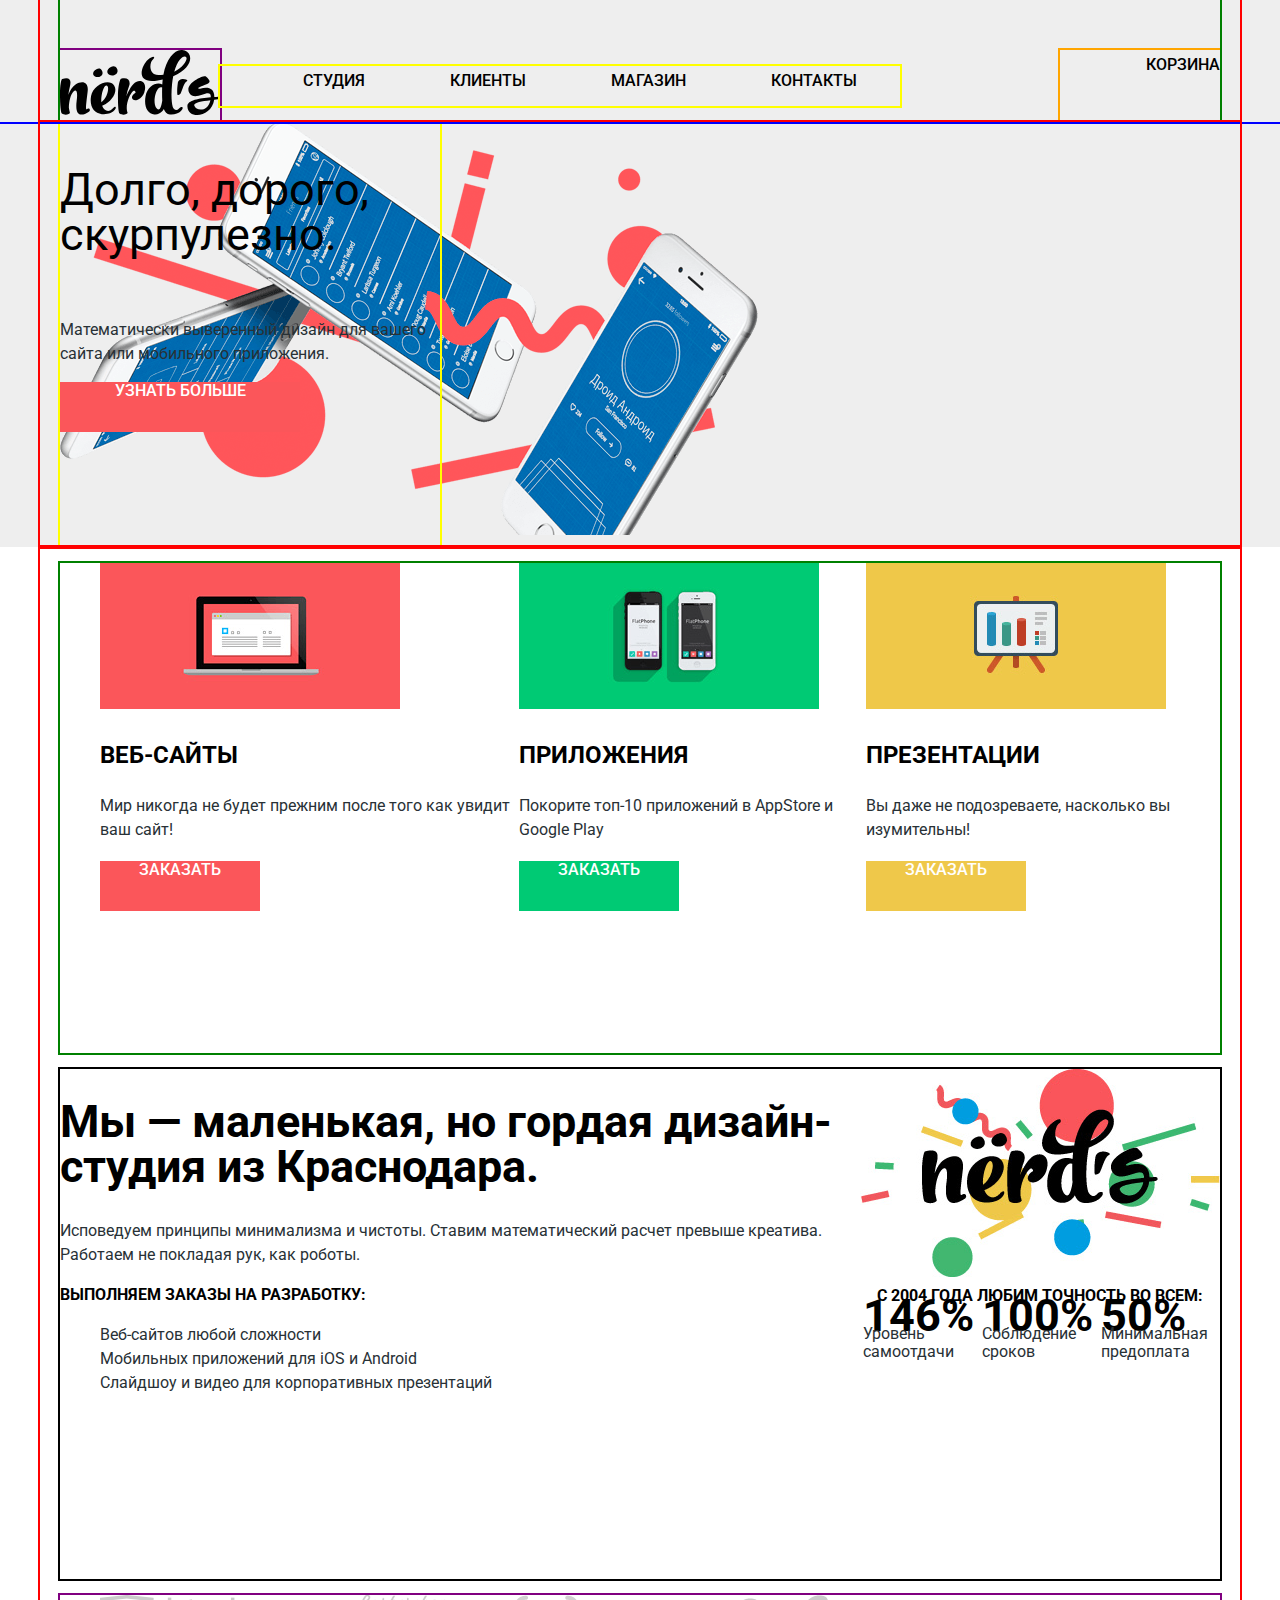
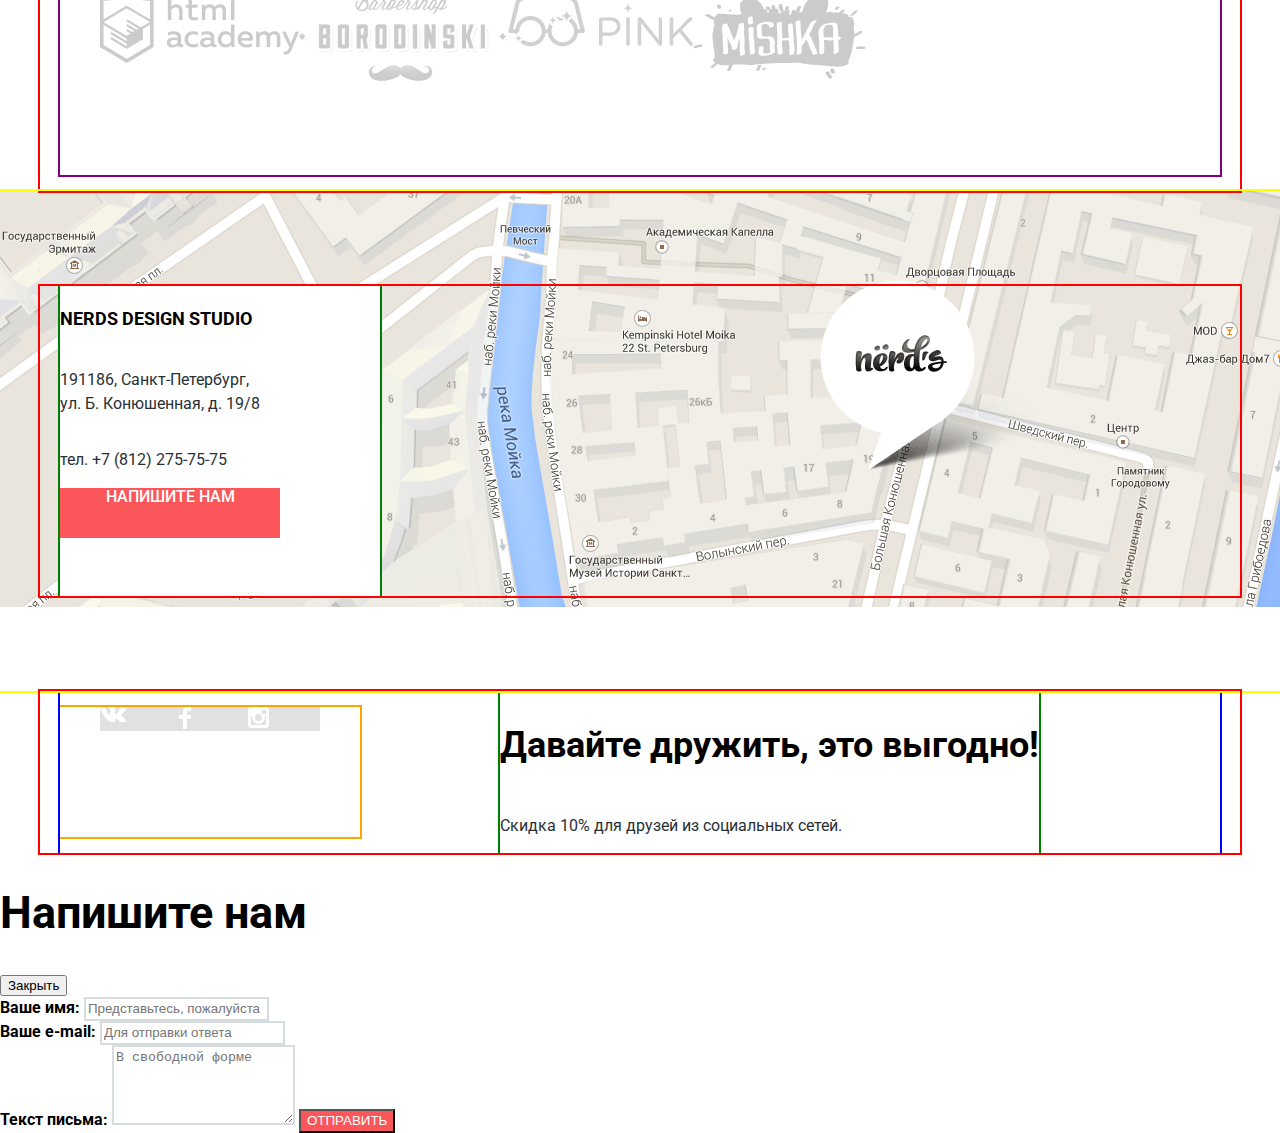
==== commit b78e2791: "Сетки" ====
--- a/index.html
+++ b/index.html
@@ -13,21 +13,23 @@
 
 	<header class="page_header">
 		<div class="container">
-
-			<nav class="site_navigation">
-				<a class="header_logo">
-					<img src="img/nerds-logo.svg" alt="Логотип дизайн-студии Nerds" width="160" height="65">
-				</a>
-				<ul class="navigation">
-					<li><a href="#">Студия</a></li>
-					<li><a href="#">Клиенты</a></li>
-					<li><a href="catalog.html">Магазин</a></li>
-					<li><a href="#">Контакты</a></li>
-				</ul>
-			</nav>
-
-			<div class="cart">
-				<a href="#">Корзина</a>
+			<div class="header_container">
+
+				<nav class="site_navigation">
+					<a class="header_logo">
+						<img src="img/nerds-logo.svg" alt="Логотип дизайн-студии Nerds" width="160" height="65">
+					</a>
+					<ul class="navigation">
+						<li><a href="#">Студия</a></li>
+						<li><a href="#">Клиенты</a></li>
+						<li><a href="catalog.html">Магазин</a></li>
+						<li><a href="#">Контакты</a></li>
+					</ul>
+				</nav>
+
+				<div class="cart">
+					<a href="#">Корзина</a>
+				</div>
 			</div>
 
 		</div>
@@ -47,7 +49,7 @@
 					</div>
 				</div>
 
-				<div class="slide_second">
+				<!--<div class="slide_second">
 					<div class="slide_text">
 						<p class="slide_title">Любим математику как никто другой</p>
 						<p class="slide_description">Никакого креатива, только математические формулы для расчета идеальных пропорций.</p>
@@ -67,7 +69,7 @@
 					<button class="slider_control_button" type="button">Слайд 1</button>
 					<button class="slider_control_button" type="button">Слайд 2</button>
 					<button class="slider_control_button" type="button">Слайд 3</button>
-				</div>
+				</div>-->
 			</div>
 		</section>
 
@@ -141,9 +143,10 @@
 		</div>
 
 		<section class="contacts_info">
-			<div class="contacts">
-				<h2 class="visually_hidden">Контакты дизайн-студии Nerds в городе Краснодаре</h2>
-				<h3 class="contacts_title">Nerds Design Studio</h3>
+			<div class="container">
+				<div class="contacts">
+					<h2 class="visually_hidden">Контакты дизайн-студии Nerds в городе Краснодаре</h2>
+					<h3 class="contacts_title">Nerds Design Studio</h3>
 					<p class="contacts_adress">
 						191186, Санкт-Петербург,<br>
 						ул. Б. Конюшенная, д. 19/8
@@ -152,23 +155,27 @@
 					<a href="#modal" class="button contact_us_button">Напишите нам</a>
 				</div>
 			</section>
+		</div>
+
 
 		</main>
 
 		<footer>
 			<div class="container">
-
-				<ul class="socials">
-					<li><a class="social_button button_vk" href="#">ВКонтакте</a></li>
-					<li><a class="social_button button_fb" href="#">Facebook</a></li>
-					<li><a class="social_button button_insta" href="#">Instagram</a></li>					
-				</ul>
-
-				<div class="socials_pros">
-					<p class="socials_pros_title">Давайте дружить, это выгодно!</p>
-					<p class="socials_pros_info">Скидка 10% для друзей из социальных сетей.</p>
-				</div>
-
+				<div class="footer_container">
+
+					<ul class="socials">
+						<li><a class="social_button button_vk" href="#">ВКонтакте</a></li>
+						<li><a class="social_button button_fb" href="#">Facebook</a></li>
+						<li><a class="social_button button_insta" href="#">Instagram</a></li>					
+					</ul>
+
+					<div class="socials_pros">
+						<p class="socials_pros_title">Давайте дружить, это выгодно!</p>
+						<p class="socials_pros_info">Скидка 10% для друзей из социальных сетей.</p>
+					</div>
+
+				</div>
 			</div>
 		</footer>
 
--- a/css/style.css
+++ b/css/style.css
@@ -1,20 +1,192 @@
 body {
+	/*position: relative;*/
 	margin: 0;
 	padding: 0;
-	
 	font-family: "Roboto", Arial, sans-serif;
 	font-weight: 400;
 	font-size: 16px;
 	line-height: 24px;
 	color: #283136;
-
-	background-color: #ffffff;
-}
+	background-color: #fff;
+}
+
+/*body::before {
+	content: "";
+	position: absolute;
+	top: 0;
+	left: 0;
+	width: 100%;
+	height: 100%;
+	z-index: 99;
+	opacity: 0.5;
+	background: url("../img/nerds-catalog.jpg") no-repeat 50% 0;
+ }*/
 
 a {
 	text-decoration: none;
 }
 
+.container {
+	display: flex;
+	width: 1160px;
+	padding-left: 20px;
+	padding-right: 20px;
+	margin: auto;
+	flex-direction: column;
+
+	outline: 2px solid red;
+}
+
+.page_header {
+	display: flex;
+
+	outline: 2px solid blue;
+}
+
+.site_navigation {
+	display: flex;
+}
+
+.header_container {
+	display: flex;
+	width: 1160px;
+	justify-content: space-between;
+	padding-top: 50px;
+
+	outline: 2px solid green;
+}
+
+.header_logo {
+	width: 160px;
+
+	outline: 2px solid purple;
+}
+
+.navigation {
+	display: flex;
+	width: 640px;
+	justify-content: space-around;
+
+	outline: 2px solid yellow;
+}
+
+.cart {
+	width: 160px;
+	text-align: right;
+	justify-content: flex-end;
+
+	outline: 2px solid orange;
+}
+
+.slide_text {
+	display: flex;
+	flex-direction: column;
+	width: 380px;
+
+	min-height: 425px;
+	outline: 2px solid yellow;
+}
+
+.services_list {
+	display: flex;
+	width: 1120px;
+	flex-direction: row;
+
+	outline: 2px solid green;
+	min-height: 490px;
+}
+
+.about_us {
+	display:flex;
+	min-height: 510px;
+
+	outline: 2px solid black;
+}
+
+.clients_list {
+	display: flex;
+	min-height: 180px;
+
+	outline: 2px solid purple;
+}
+
+.contacts_info {
+	display: flex;
+	min-height: 500px;
+
+	outline: 2px solid yellow;
+}
+
+.footer_container {
+	display: flex;
+
+	outline: 2px solid blue;
+}
+
+.socials {
+	display: flex;
+	width: 260px;
+
+	outline: 2px solid orange;
+}
+
+.socials_pros {
+
+	display: flex;
+	margin-left: 140px;
+	flex-direction: column;
+
+	outline: 2px solid green;
+}
+
+.catalogue_header {
+	display: flex;
+
+	min-height: 240px;
+	outline: 2px solid green;
+}
+
+.content_container {
+	display: flex;
+
+	outline: 2px solid purple;
+}
+
+.filters {
+	display: flex;
+	flex-direction: column;
+	width: 260px;
+
+	outline: 2px solid yellow;	
+}
+
+.product_display {
+	display: flex;
+	flex-direction: column;
+	width: 760px;
+	margin-left: 140px;
+
+	outline: 2px solid blue;	
+}
+
+.sort_products {
+	display: flex;
+
+	outline: 2px solid purple;	
+}
+
+.catalogue {
+	display: flex;
+	flex-wrap: wrap;
+
+	outline: 2px solid orange;	
+}
+
+.pagination_list {
+	display: flex;
+
+	outline: 2px solid purple;	
+}
 
 .navigation,
 .cart,
@@ -29,8 +201,7 @@
 
 .page_header,
 .slider,
-.catalogue_header
-{
+.catalogue_header {
 	background-color: #eeeeee
 }
 
@@ -38,7 +209,7 @@
 .cart a {
 	display: inline-block;
 	text-transform: uppercase;
-	color: #000000;
+	color: #000;
 	line-height: 30px;
 	font-weight: 500;
 }
@@ -69,7 +240,7 @@
 	line-height: 18px;
 	text-transform: uppercase;
 	font-weight: 500;
-	color: #ffffff;
+	color: #fff;
 	display: inline-block;
 	background-color: #fb565a;
 }
@@ -77,7 +248,7 @@
 .slide_title {
 	font-size: 45px;
 	line-height: 45px;
-	color: #000000;
+	color: #000;
 }
 
 .slide_button {
@@ -98,26 +269,23 @@
 }
 
 .slide_first {
-	background-image: url("../img/slide_first.png");
-	background-repeat: no-repeat;
+	background: url("../img/slide_first.png") no-repeat;
 }
 
 .slide_second {
-	background-image: url("../img/slide_second.png");
-	background-repeat: no-repeat;
+	background: url("../img/slide_second.png") no-repeat;
 }
 
 .slide_third {
-	background-image: url("../img/slide_third.png");
-	background-repeat: no-repeat;
+	background: url("../img/slide_third.png") no-repeat;
 }
 
 .title_services {
 	font-size: 24px;
 	line-height: 30px;
-	font-weight: bold;
-	text-transform: uppercase;
-	color: #000000;
+	font-weight: 700;
+	text-transform: uppercase;
+	color: #000;
 }
 
 .site_button {
@@ -134,7 +302,7 @@
 
 .site_button:active {
 	background-color: #d7373b;
-	color: rgba (255, 255, 255, 0.3);
+	color: rgba(255, 255, 255, 0.3);
 }
 
 .app_button {
@@ -151,7 +319,7 @@
 
 .app_button:active {
 	background-color: #00aa62;
-	color: rgba (255, 255, 255, 0.3);
+	color: rgba(255, 255, 255, 0.3);
 }
 
 .visuals_button {
@@ -168,21 +336,21 @@
 
 .visuals_button:active {
 	background-color: #e5a722;
-	color: rgba (255, 255, 255, 0.3);
+	color: rgba(255, 255, 255, 0.3);
 }
 
 .service_scope_title,
 .statistics_header {
 	text-transform: uppercase;
-	font-weight: bold;
-	color: #000000;
+	font-weight: 700;
+	color: #000;
 }
 
 .statistic_value {
 	font-size: 45px;
-	line-height: 10.06px;
-	font-weight: bold;
-	color: #000000;
+	line-height: 10px;
+	font-weight: 700;
+	color: #000;
 }
 
 .statistic_criteria {
@@ -234,8 +402,8 @@
 .socials_pros_title {
 	font-size: 36px;
 	line-height: 36px;
-	font-weight: bold;
-	color: #000000;
+	font-weight: 700;
+	color: #000;
 }
 
 .socials_pros_info {
@@ -254,14 +422,14 @@
 .title_home {
 	font-size: 45px;
 	line-height: 45px;
-	font-weight: bold;
-	color: #000000;
+	font-weight: 700;
+	color: #000;
 }
 
 .title_catalog {
 	font-size: 55px;
 	line-height: 55px;
-	font-weight: bold;
+	font-weight: 700;
 }
 
 .price_label {
@@ -281,19 +449,18 @@
 }
 
 .filter_input:hover + label {
-	color: #000000;
+	color: #000;
 }
 
 .filter_input:disable + label {
-	color: #000000;
+	color: #000;
 	opacity: 0.3;
 }
 
 .filter_button {
 	width: 260px;
 	height: 50px;
-	color: #000000;
-	font-weight: medium;
+	color: #000;
 	background-color: #eeeeee;
 	border: none;
 	text-align: center;
@@ -305,7 +472,7 @@
 
 .filter_button:active {
 	background-color: #d5d5d5;
-	color: rgba(0,0,0, 0.3);
+	color: rgba(0, 0, 0, 0.3);
 }
 
 .filter_title,
@@ -313,9 +480,9 @@
 .item_title {
 	font-size: 18px;
 	line-height: 30px;
-	font-weight: bold;
-	text-transform: uppercase;
-	color: #000000;
+	font-weight: 700;
+	text-transform: uppercase;
+	color: #000;
 }
 
 .product_info {
@@ -343,7 +510,7 @@
 	text-transform: uppercase;
 	font-size: 18px;
 	line-height: 30px;
-	color: #000000;
+	color: #000;
 }
 
 .price_button {
@@ -371,8 +538,8 @@
 	text-transform: uppercase;
 	font-size: 16px;
 	line-height: 18px;
-	font-weight: medium;
-	color: #000000;
+	font-weight: 500;
+	color: #000;
 }
 
 .pagination_item {
@@ -402,29 +569,25 @@
 }
 
 .active_page_btn {
-	background-color: #ffffff;
+	background-color: #fff;
 	box-shadow: inset 0 0 0 3px #dbdbdb;
 }
-
-
-
 
 .modal_title {
 	font-size: 45px;
 	line-height: 45px;
-	font-weight: bold;
+	font-weight: 700;
 	text-transform: none;
-	color: #000000;
+	color: #000;
 }
 
 .contact_us_form {
 	line-height: 18px;
-	font-weight: bold;
-	color: #000000;
+	font-weight: 700;
+	color: #000;
 }
 
 .contact_us_form input[type="text"],
-.contact_us_form input[type="password"],
 .contact_us_form textarea {
 	line-height: 18px;
 	color: #444444;
@@ -432,19 +595,23 @@
 }
 
 .contact_us_form input[type="text"]:hover,
-.contact_us_form input[type="password"]:hover,
 .contact_us_form textarea:hover {
 	border: 2px solid #b4b9bb;
 }
 
 .contact_us_form input[type="text"]:focus,
-.contact_us_form input[type="password"]:focus,
 .contact_us_form textarea:focus {
-	color: #000000;
-	border: 2px solid #000000;
+	color: #000;
+	border: 2px solid #000;
 	outline: none;
 }
 
+/*
+.contact_us_form input:required:invalid,
+.contact_us_form textarea:reqired:invalid  {
+	border: 2px solid red;
+	color: red;
+} */
 
 .modal_button {
 	background-color: #fb565a;
@@ -454,24 +621,28 @@
 .contacts_title {
 	font-size: 18px;
 	line-height: 30px;
-	font-weight: bold;
-	text-transform: uppercase;
-	color: #000000;	
+	font-weight: 700;
+	text-transform: uppercase;
+	color: #000;	
 }
 
 .contacts_info {
-	display: inline-block;
 	background-image: url("../img/map.png");
 	background-repeat: no-repeat; 
 }
 
 .contacts {
-	background-color: #ffffff;
-}
-
-
+	display: flex;
+	width: 320px;
+	height: 310px;
+	flex-direction: column;
+	background-color: #fff;
+
+	outline: 2px solid green;
+}
 
 .visually_hidden {
 	position: absolute;
 	display: none;
-}+}
+
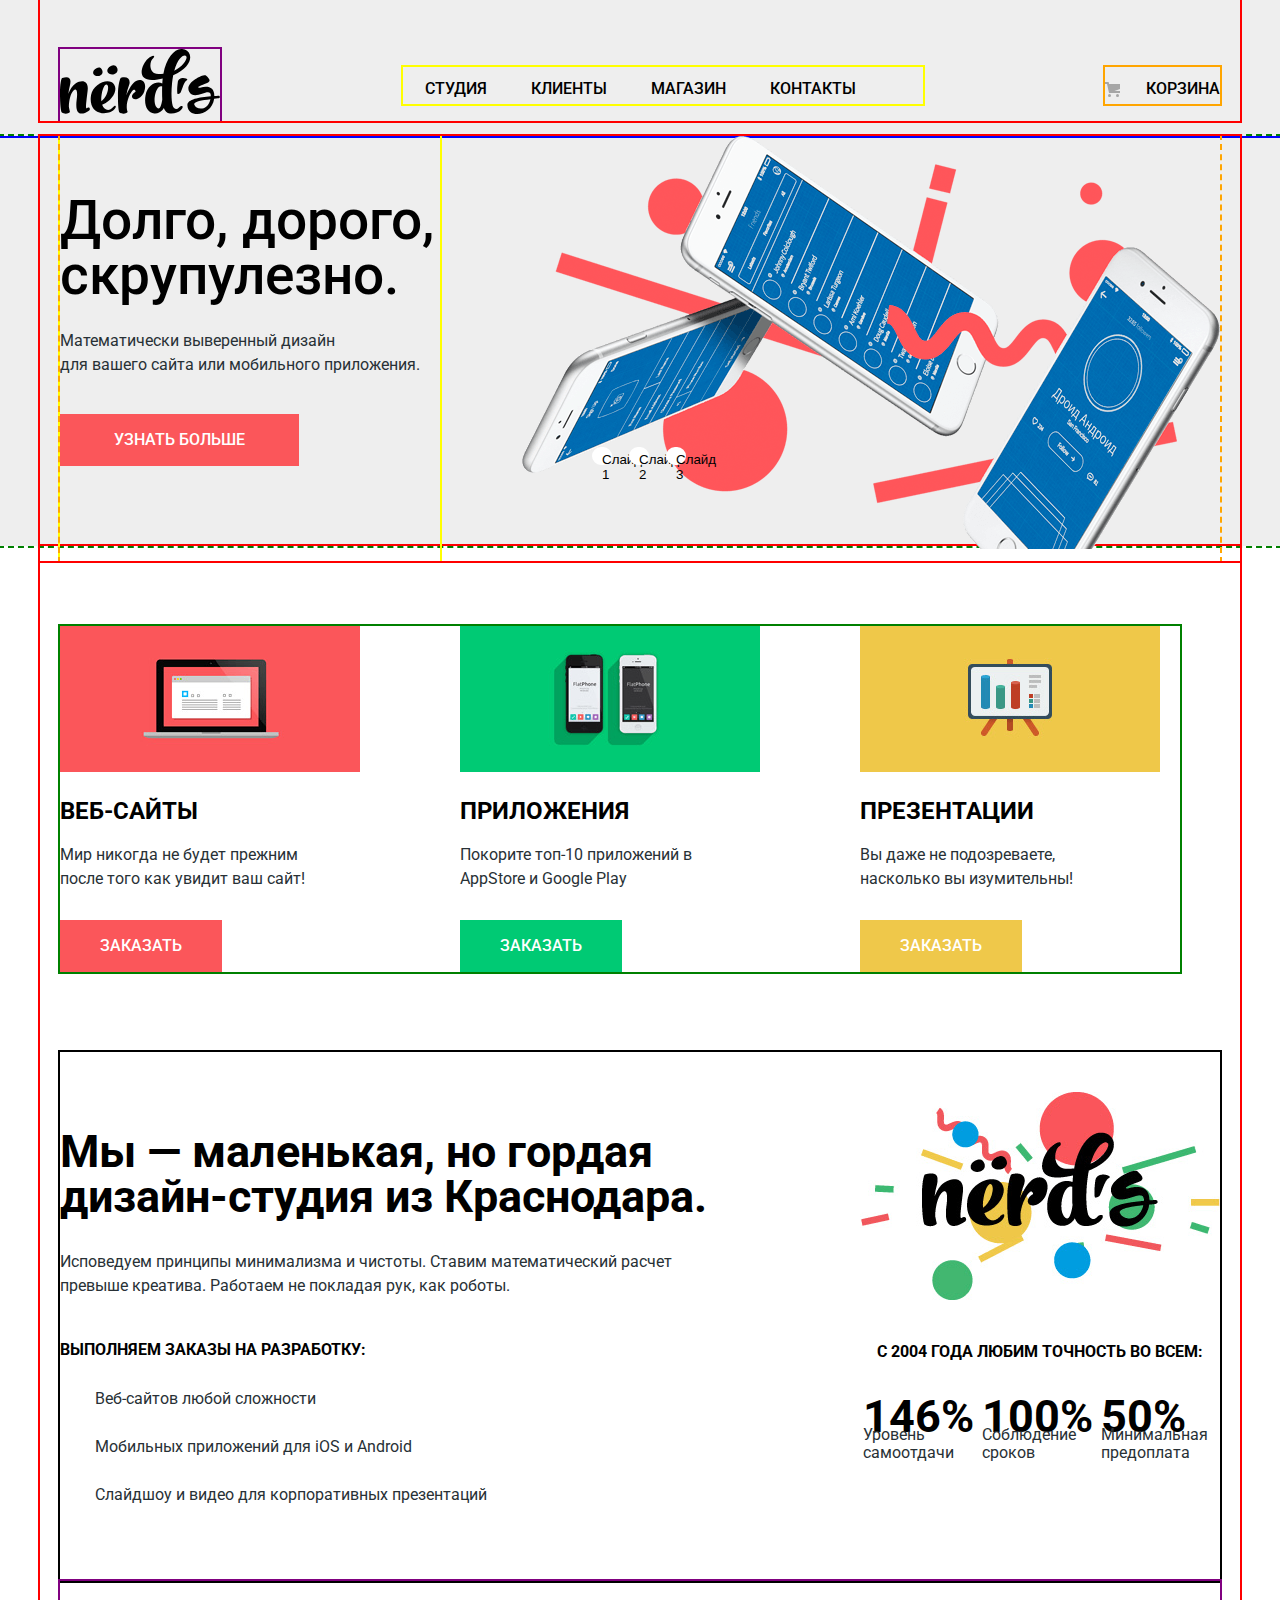
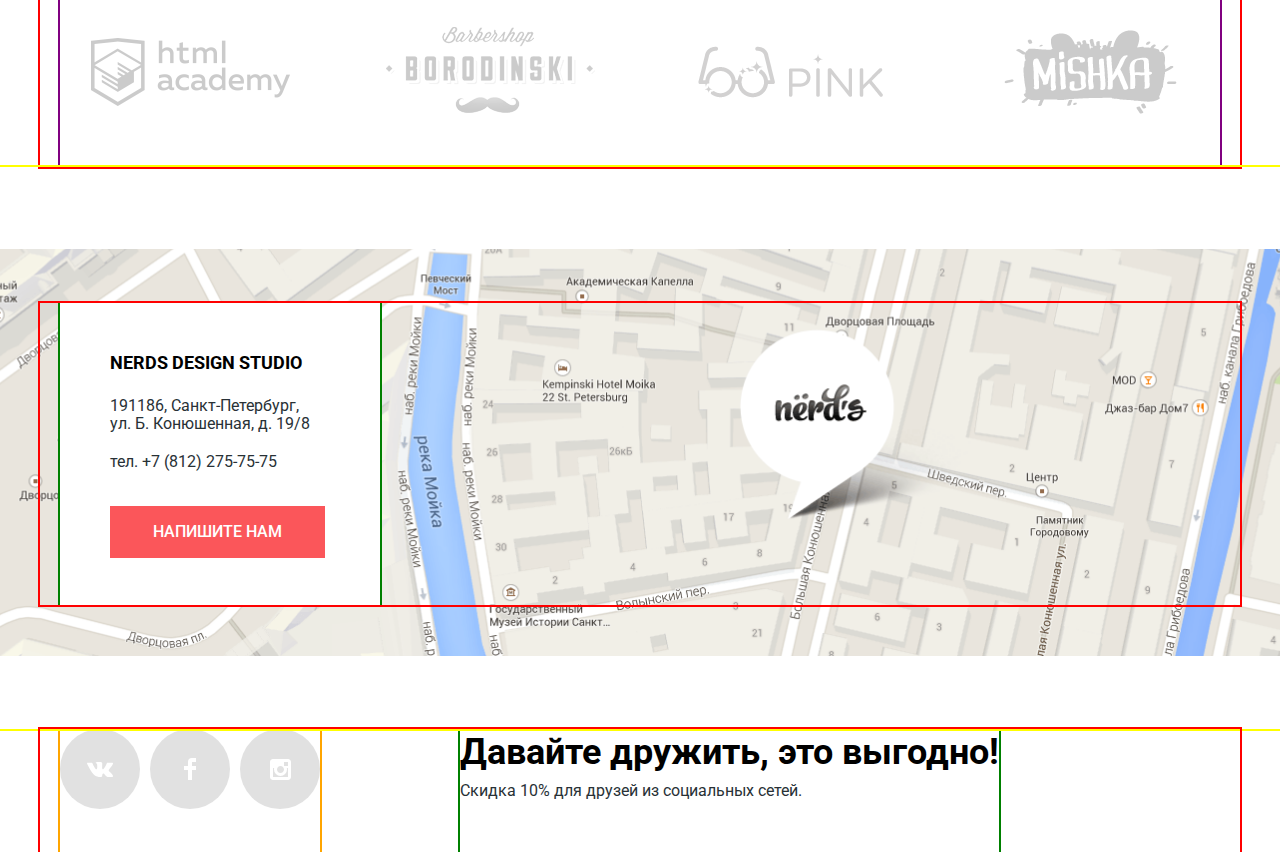
==== commit 96f9fa5e: "Сетки + стилизация" ====
--- a/index.html
+++ b/index.html
@@ -13,51 +13,50 @@
 
 	<header class="page_header">
 		<div class="container">
-			<div class="header_container">
-
-				<nav class="site_navigation">
-					<a class="header_logo">
-						<img src="img/nerds-logo.svg" alt="Логотип дизайн-студии Nerds" width="160" height="65">
-					</a>
-					<ul class="navigation">
-						<li><a href="#">Студия</a></li>
-						<li><a href="#">Клиенты</a></li>
-						<li><a href="catalog.html">Магазин</a></li>
-						<li><a href="#">Контакты</a></li>
-					</ul>
-				</nav>
-
+			<nav class="site_navigation">
+				<a class="header_logo">
+					<img src="img/nerds-logo.svg" alt="Логотип дизайн-студии Nerds" width="160" height="65">
+				</a>
+				<ul class="navigation">
+					<li><a href="#">Студия</a></li>
+					<li><a href="#">Клиенты</a></li>
+					<li><a href="catalog.html">Магазин</a></li>
+					<li><a href="#">Контакты</a></li>
+				</ul>
 				<div class="cart">
 					<a href="#">Корзина</a>
 				</div>
-			</div>
-
+			</nav>
 		</div>
 	</header>
 
 	<main>
-
 		<section class="slider">
 			<div class="container">
 				<h2 class="visually_hidden">Как работает дизайн-студия Nerds в городе Краснодаре</h2>
 				
-				<div class="slide_first">
+				<div class="slide slide_first">
 					<div class="slide_text">
-						<p class="slide_title">Долго, дорого, скурпулезно.</p>
-						<p class="slide_description">Математически выверенный дизайн для вашего сайта или мобильного приложения.</p>
+						<p class="slide_title">Долго, дорого, скрупулезно.</p>
+						<p class="slide_description">Математически выверенный дизайн<br> для вашего сайта или мобильного приложения.</p>
 						<a class="button slide_button" href="#">Узнать больше</a>
+					</div>
+					<div class="slider_controls">
+						<button class="slider_control_button" type="button">Слайд 1</button>
+						<button class="slider_control_button" type="button">Слайд 2</button>
+						<button class="slider_control_button" type="button">Слайд 3</button>
 					</div>
 				</div>
 
 				<!--<div class="slide_second">
-					<div class="slide_text">
+					<div class="slide slide_text">
 						<p class="slide_title">Любим математику как никто другой</p>
 						<p class="slide_description">Никакого креатива, только математические формулы для расчета идеальных пропорций.</p>
 						<a class="button slide_button" href="#">Узнать больше</a>
 					</div>
 				</div>
 
-				<div class="slide_third">
+				<div class="slide slide_third">
 					<div class="slide_text">
 						<p class="slide_title">Только ночь, только хардкор</p>
 						<p class="slide_description">Работать днем, как все? Мы против этого. Ближе к полуночи работа только начинается.</p>
@@ -65,121 +64,117 @@
 					</div>
 				</div>
 
-				<div class="slider_controls">
-					<button class="slider_control_button" type="button">Слайд 1</button>
-					<button class="slider_control_button" type="button">Слайд 2</button>
-					<button class="slider_control_button" type="button">Слайд 3</button>
-				</div>-->
+			-->
+		</div>
+	</section>
+
+	<div class="container">
+		<section class="services">
+			<h2 class="visually_hidden">Услуги дизайн-студии Nerds в городе Краснодаре</h2>
+			<ul class="services_list">
+
+				<li class="service_item">
+					<img src="img/service-sites.png" alt="Веб-сайты" width="300" height="146">
+					<h3 class="title_services">Веб-сайты</h3>
+					<p class="service_description">Мир никогда не будет прежним<br> после того как увидит ваш сайт!</p>
+					<a class="button site_button" href="#">Заказать</a>
+				</li>
+
+				<li class="service_item">
+					<img src="img/service-apps.png" alt="Приложения" width="300" height="146">
+					<h3 class="title_services">Приложения</h3>
+					<p class="service_description">Покорите топ-10 приложений в AppStore и Google Play</p>
+					<a class="button app_button" href="#">Заказать</a>
+				</li>
+
+				<li class="service_item">
+					<img src="img/service-presentations.png" alt="Презентации" width="300" height="146">
+					<h3 class="title_services">Презентации</h3>
+					<p class="service_description">Вы даже не подозреваете,<br> насколько вы изумительны!</p>
+					<a class="button visuals_button" href="#">Заказать</a>
+				</li>		
+			</ul>
+		</section>
+
+		<section class="about_us">
+			<div class="about_us_text">
+				<h1 class="title_home">Мы — маленькая, но гордая<br> дизайн-студия из Краснодара. </h1>
+				<p class="about_us_description">Исповедуем принципы минимализма и чистоты. Ставим математический расчет<br> превыше креатива. Работаем не покладая рук, как роботы.</p> 
+				<p class="service_scope_title">Выполняем заказы на разработку:</p> 
+				<ul class="service_scope_list">
+					<li>Веб-сайтов любой сложности</li>
+					<li>Мобильных приложений для iOS и Android</li>
+					<li>Слайдшоу и видео для корпоративных презентаций</li>
+				</ul>
+			</div>
+
+			<div class="about_us_statistic">
+				<img src="img/nerds-illustration.png" alt="Логотип дизай-студии Nerds" width="360" height="208">		
+				<table class="statistics">
+					<caption class="statistics_header">С 2004 года любим точность во всем:</caption>
+					<tr class="statistic_value">
+						<td>146%</td>
+						<td>100%</td>
+						<td>50%</td>
+					</tr>
+					<tr class="statistic_criteria">
+						<td>Уровень самоотдачи</td>
+						<td>Соблюдение сроков</td>
+						<td>Минимальная предоплата</td>
+					</tr>
+				</table> 
 			</div>
 		</section>
 
-		<div class="container">
-			<section class="services">
-				<h2 class="visually_hidden">Услуги дизайн-студии Nerds в городе Краснодаре</h2>
-				<ul class="services_list">
-
-					<li class="service_item">
-						<img src="img/service-sites.png" alt="Веб-сайты" width="300" height="146">
-						<h3 class="title_services">Веб-сайты</h3>
-						<p class="service_description">Мир никогда не будет прежним после того как увидит ваш сайт!</p>
-						<a class="button site_button" href="#">Заказать</a>
-					</li>
-
-					<li class="service_item">
-						<img src="img/service-apps.png" alt="Приложения" width="300" height="146">
-						<h3 class="title_services">Приложения</h3>
-						<p class="service_description">Покорите топ-10 приложений в AppStore и Google Play</p>
-						<a class="button app_button" href="#">Заказать</a>
-					</li>
-
-					<li class="service_item">
-						<img src="img/service-presentations.png" alt="Презентации" width="300" height="146">
-						<h3 class="title_services">Презентации</h3>
-						<p class="service_description">Вы даже не подозреваете, насколько вы изумительны!</p>
-						<a class="button visuals_button" href="#">Заказать</a>
-					</li>		
-				</ul>
-			</section>
-
-			<section class="about_us">
-				<div class="about_us_text">
-					<h1 class="title_home">Мы — маленькая, но гордая дизайн-студия из Краснодара. </h1>
-					<p class="about_us_description">Исповедуем принципы минимализма и чистоты. Ставим математический расчет превыше креатива. Работаем не покладая рук, как роботы.</p> 
-					<p class="service_scope_title">Выполняем заказы на разработку:</p> 
-					<ul class="service_scope_list">
-						<li>Веб-сайтов любой сложности</li>
-						<li>Мобильных приложений для iOS и Android</li>
-						<li>Слайдшоу и видео для корпоративных презентаций</li>
-					</ul>
-				</div>
-
-				<div class="about_us_statistic">
-					<img src="img/nerds-illustration.png" alt="Логотип дизай-студии Nerds" width="360" height="208">		
-					<table class="statistics">
-						<caption class="statistics_header">С 2004 года любим точность во всем:</caption>
-						<tr class="statistic_value">
-							<td>146%</td>
-							<td>100%</td>
-							<td>50%</td>
-						</tr>
-						<tr class="statistic_criteria">
-							<td>Уровень самоотдачи</td>
-							<td>Соблюдение сроков</td>
-							<td>Минимальная предоплата</td>
-						</tr>
-					</table> 
-				</div>
-			</section>
-
-			<section class="clients">
-				<h2 class="visually_hidden">Клиенты дизайн-студии Nerds в городе Краснодаре</h2>
-				<ul class="clients_list">
-					<li><a href="https://htmlacademy.ru/intensive/htmlcss" class="client_logo"><img src="img/logo-html.png" alt="Логотип HTML академии" width="199" height="68"></a></li>
-					<li><a href="#" class="client_logo"><img src="img/logo-borodinski.png" alt="Логотип Borodinski" width="209" height="90"></a></li>
-					<li><a href="#" class="client_logo"><img src="img/logo-pink.png" alt="Логотип Pink" width="185" height="52"></a></li>
-					<li><a href="#" class="client_logo"><img src="img/logo-mishka.png" alt="Логотип Mishka" width="173" height="84"></a></li>
-				</ul>
-			</section>
-		</div>
-
-		<section class="contacts_info">
-			<div class="container">
-				<div class="contacts">
-					<h2 class="visually_hidden">Контакты дизайн-студии Nerds в городе Краснодаре</h2>
-					<h3 class="contacts_title">Nerds Design Studio</h3>
-					<p class="contacts_adress">
-						191186, Санкт-Петербург,<br>
-						ул. Б. Конюшенная, д. 19/8
-					</p>
-					<p class="contacts_telephone">тел. +7 (812) 275-75-75</p>
-					<a href="#modal" class="button contact_us_button">Напишите нам</a>
-				</div>
-			</section>
-		</div>
+		<section class="clients">
+			<h2 class="visually_hidden">Клиенты дизайн-студии Nerds в городе Краснодаре</h2>
+			<ul class="clients_list">
+				<li><a href="https://htmlacademy.ru/intensive/htmlcss" class="client_logo"><img src="img/logo-html.png" alt="Логотип HTML академии" width="199" height="68"></a></li>
+				<li><a href="#" class="client_logo"><img src="img/logo-borodinski.png" alt="Логотип Borodinski" width="209" height="90"></a></li>
+				<li><a href="#" class="client_logo"><img src="img/logo-pink.png" alt="Логотип Pink" width="185" height="52"></a></li>
+				<li><a href="#" class="client_logo"><img src="img/logo-mishka.png" alt="Логотип Mishka" width="173" height="84"></a></li>
+			</ul>
+		</section>
+	</div>
 
 
-		</main>
 
-		<footer>
-			<div class="container">
-				<div class="footer_container">
 
-					<ul class="socials">
-						<li><a class="social_button button_vk" href="#">ВКонтакте</a></li>
-						<li><a class="social_button button_fb" href="#">Facebook</a></li>
-						<li><a class="social_button button_insta" href="#">Instagram</a></li>					
-					</ul>
+</main>
 
-					<div class="socials_pros">
-						<p class="socials_pros_title">Давайте дружить, это выгодно!</p>
-						<p class="socials_pros_info">Скидка 10% для друзей из социальных сетей.</p>
-					</div>
+<footer>
+	<section class="contacts_info">
+		<div class="container">
+			<div class="contacts">
+				<h2 class="visually_hidden">Контакты дизайн-студии Nerds в городе Краснодаре</h2>
+				<h3 class="contacts_title">Nerds Design Studio</h3>
+				<p class="contacts_adress">
+					191186, Санкт-Петербург,<br>
+					ул. Б. Конюшенная, д. 19/8
+				</p>
+				<p class="contacts_telephone">тел. +7 (812) 275-75-75</p>
+				<a href="#modal" class="button contact_us_button">Напишите нам</a>
+			</div>
+		</div>
+	</section>
 
-				</div>
+	<section class="get_social">
+		<div class="container">
+			<ul class="socials">
+				<li><a class="social_button button_vk" href="#">ВКонтакте</a></li>
+				<li><a class="social_button button_fb" href="#">Facebook</a></li>
+				<li><a class="social_button button_insta" href="#">Instagram</a></li>					
+			</ul>
+
+			<div class="socials_pros">
+				<p class="socials_pros_title">Давайте дружить, это выгодно!</p>
+				<p class="socials_pros_info">Скидка 10% для друзей из социальных сетей.</p>
 			</div>
-		</footer>
+		</div>
+	</section>
+</footer>
 
-		<section class="modal modal_contact_us" id="modal">
+		<!--<section class="modal modal_contact_us" id="modal">
 			<h2 class="modal_title">Напишите нам</h2>
 			<button type="button" class="modal_close_button">Закрыть</button>
 			<form class="contact_us_form" method="post">
@@ -198,7 +193,7 @@
 
 				<button type="submit" class="button modal_button">Отправить</button>			
 			</form>
-		</section>
+		</section>-->
 
 	</body>
 	</html>
--- a/css/style.css
+++ b/css/style.css
@@ -1,5 +1,5 @@
 body {
-	/*position: relative;*/
+	position: relative;
 	margin: 0;
 	padding: 0;
 	font-family: "Roboto", Arial, sans-serif;
@@ -18,7 +18,7 @@
 	width: 100%;
 	height: 100%;
 	z-index: 99;
-	opacity: 0.5;
+	opacity: 0.3;
 	background: url("../img/nerds-catalog.jpg") no-repeat 50% 0;
  }*/
 
@@ -27,127 +27,289 @@
 }
 
 .container {
-	display: flex;
 	width: 1160px;
 	padding-left: 20px;
 	padding-right: 20px;
-	margin: auto;
-	flex-direction: column;
+	margin: 0 auto;
 
 	outline: 2px solid red;
 }
 
 .page_header {
-	display: flex;
-
+	padding-bottom: 15px;
 	outline: 2px solid blue;
 }
 
+
 .site_navigation {
 	display: flex;
-}
-
-.header_container {
-	display: flex;
-	width: 1160px;
 	justify-content: space-between;
-	padding-top: 50px;
-
-	outline: 2px solid green;
+	padding-top: 49px;
+
 }
 
 .header_logo {
+	outline: 2px solid purple;
 	width: 160px;
-
-	outline: 2px solid purple;
 }
 
 .navigation {
 	display: flex;
-	width: 640px;
-	justify-content: space-around;
+	width: 520px;
+	align-self: center;
+	margin: 0px;
+	flex-wrap: wrap;
 
 	outline: 2px solid yellow;
 }
 
 .cart {
-	width: 160px;
-	text-align: right;
-	justify-content: flex-end;
+	align-self: center;
 
 	outline: 2px solid orange;
 }
 
+.slider {
+	height: 410px;
+
+		outline: 2px dashed green;
+
+}
+
+.slider .container {
+	position: relative;
+
+}
+
+.slider_controls {
+	position: absolute;
+	left: 46%;
+	bottom: 96px;
+	display: flex;
+}
+
+.slider_control_button {
+	width: 18px;
+	height: 18px;
+	border: 4px solid #fff;
+	background-color: #fff;
+	border-radius: 11px;
+	margin-right: 17px;
+
+}
+
+.slider_control_button:last-child {
+	margin-right: 0px;
+}
+
 .slide_text {
-	display: flex;
-	flex-direction: column;
 	width: 380px;
 
 	min-height: 425px;
 	outline: 2px solid yellow;
 }
 
+.services {
+	padding: 80px 0;
+}
+
 .services_list {
 	display: flex;
 	width: 1120px;
 	flex-direction: row;
+	margin: 0;
 
 	outline: 2px solid green;
-	min-height: 490px;
+}
+
+.service_item {
+	margin-right: 100px;
+	width: 300px;
+}
+
+.service_item:last-child {
+	margin-left: 0;
+}
+
+.title_services {
+	padding: 17px 0;
+	margin: 0px;
+}
+
+.service_description {
+	margin: 0px;
+	padding-bottom: 29px;
 }
 
 .about_us {
 	display:flex;
-	min-height: 510px;
+	justify-content: space-between;
+	padding: 40px 0 50px 0;
 
 	outline: 2px solid black;
 }
 
+.about_us_description {
+	margin: 0;
+	padding-bottom: 40px;
+}
+
+.service_scope_title,
+.service_scope_list,
 .clients_list {
-	display: flex;
-	min-height: 180px;
+	margin: 0;
+}
+
+.service_scope_title {
+	padding-bottom: 25px;
+}
+
+.service_scope_list li {
+	padding: 0 0 24px 35px;
+}
+
+.about_us_statistic {
+	width: 360px;
+}
+
+.statistics_header {
+	margin-top: 33px;
+	padding-bottom: 45px;
+}
+
+.clients_list {
+	display: flex;
+	padding: 46px 0 43px;
 
 	outline: 2px solid purple;
 }
 
+.clients_list li {
+	width: 260px;
+	margin-right: 40px;
+	text-align: center;
+	align-self: center;
+}
+
+.clients_list li:last-child {
+	margin-right: 0px;
+}
+
+
 .contacts_info {
-	display: flex;
-	min-height: 500px;
+	padding: 82px 0 70px;
+	background: url("../img/map.png") no-repeat 50% 50%;
+	background-size: auto 415px;
+	background-clip: content-box;
 
 	outline: 2px solid yellow;
 }
 
-.footer_container {
-	display: flex;
-
-	outline: 2px solid blue;
+.contacts {
+	width: 220px;
+	background-color: #fff;
+	margin: 54px 0;
+	padding: 45px 50px 47px 50px;
+	line-height: 18px;
+
+	outline: 2px solid green;
+}
+
+.contacts_title {
+	padding-bottom: 19px;
+	line-height: 30px;
+}
+
+.contacts_adress {
+	padding-bottom: 20px;
+}
+
+.contacts_telephone {
+	padding-bottom: 35px;
+}
+
+.contacts_title,
+.contacts_adress,
+.contacts_telephone,
+.socials,
+.socials_pros_title,
+.socials_pros_info {
+	margin: 0;
+}
+
+.contact_us_button {
+	padding: 17px 43px;
+}
+
+.get_social .container {
+	display: flex;
 }
 
 .socials {
-	display: flex;
+	outline: 2px solid orange;
 	width: 260px;
-
-	outline: 2px solid orange;
+	display: flex;
+	justify-content: space-between;
+	 flex-wrap: wrap;
+}
+
+a.social_button {
+	display: inline-block;
+	width: 80px;
+	height: 80px;
+	border-radius: 50%;
+	color: transparent;
+	background-color: #e1e1e1;
+}
+
+.social_button:hover {
+	background-color: #e74246;
+}
+
+.social_button:active {
+	background-color: #d7373b;
+	opacity: 0.3;
+}
+
+.button_vk {
+	background: url("../img/vk-icon.svg") no-repeat 50% 50%;
+}
+
+.button_fb {
+	background: url("../img/fb-icon.svg") no-repeat 50% 50%;
+}
+
+.button_insta {
+	background: url("../img/insta-icon.svg") no-repeat 50% 50%;;
 }
 
 .socials_pros {
-
-	display: flex;
 	margin-left: 140px;
-	flex-direction: column;
 
 	outline: 2px solid green;
 }
 
+.socials_pros_title {
+	font-size: 36px;
+	line-height: 36px;
+	font-weight: 700;
+	color: #000;
+	padding: 5px 0 10px;
+}
+
+.socials_pros_info {
+	line-height: 22px;
+	margin-bottom: 50px;
+}
+
 .catalogue_header {
 	display: flex;
-
-	min-height: 240px;
 	outline: 2px solid green;
 }
 
-.content_container {
-	display: flex;
+main.inner_page .container {
+	display: flex;
+	justify-content: space-between;
 
 	outline: 2px solid purple;
 }
@@ -156,27 +318,140 @@
 	display: flex;
 	flex-direction: column;
 	width: 260px;
+	margin: 0;
 
 	outline: 2px solid yellow;	
 }
 
+.group_filter {
+	border: none;
+	padding: 0;
+}
+
+.price_filter {
+	padding-top: 53px;
+	margin-bottom: 55px;
+}
+
+.price_filter .filter_title {
+	padding-bottom: 48px;
+}
+
+.price_range {
+	width: 260px;
+	height: 80px;
+	background-color: #eeeeee;
+	margin-bottom: 13px;
+}
+
+.price_filter input[type="text"] {
+	max-width: 80px;
+	height: 38px;
+	background-color: #eee;
+	border: none;
+	border-radius: 2px;
+	margin-left: 11px;
+	line-height: 22px;
+	text-align: center;
+}
+
+.price_inputs {
+	display: flex;
+	justify-content: space-between;
+}
+
+.canvas_filter,
+.specs_filter {
+	margin: 0 0 44px;
+}
+
+.canvas_filter li,
+.specs_filter li {
+	margin: 0 0 19px 8px;
+}
+
+.custom_filter .filter_title {
+	padding-bottom: 15px;
+}
+
 .product_display {
-	display: flex;
-	flex-direction: column;
-	width: 760px;
-	margin-left: 140px;
+	padding-left: 140px;
+	margin: 0;
 
 	outline: 2px solid blue;	
 }
 
+.product_item {
+	position: relative;
+	width: 360px;
+	height: 575px;
+}
+
+.overlay {
+	position: absolute;
+	width: 360px;
+	height: 233px;
+}
+
+.item_title {
+	text-align: center;
+	margin: 30px 0 20px 0;
+}
+
 .sort_products {
-	display: flex;
+	margin: 52px 0;
+	display: flex;
+	justify-content: space-between;
 
 	outline: 2px solid purple;	
 }
 
+.sort_products_criterias {
+	display: flex;
+	justify-content: center;
+	margin: 0;
+	font-size: 14px;
+	line-height: 18px;
+	padding-left: 50px;
+}
+
+.sort_products_criterias li {
+	margin-right: 15px;
+
+}
+
+.sort_products_numerous {
+	position: relative;
+	width: 40px;
+	height: 10px;
+	
+	margin: 0;
+	padding-top: 11px;
+
+	outline: 2px solid yellow;
+}
+
+.sort_products_numerous a {
+	display: flex;
+	justify-content: space-between;
+	width: 11px;
+	height: 10px;
+	color: transparent;
+	margin: 0;
+
+}
+
+.sort_products_numerous a:first-child {
+	background: url("../img/icon-down-dir.svg") no-repeat left bottom;
+}	
+
+.sort_products_numerous a:last-child {
+	background: url("../img/icon-up-dir.svg") no-repeat right bottom;
+}	
+
 .catalogue {
 	display: flex;
+	justify-content: space-between;
 	flex-wrap: wrap;
 
 	outline: 2px solid orange;	
@@ -195,8 +470,11 @@
 .clients_list,
 .socials,
 .sort_products_criterias,
-.sort_products_numerous {
+.sort_products_numerous,
+.canvas_filter,
+.specs_filter {
 	list-style: none;
+	padding-left: 0;
 }
 
 .page_header,
@@ -212,6 +490,23 @@
 	color: #000;
 	line-height: 30px;
 	font-weight: 500;
+	padding: 7px 22px 0 22px;
+}
+
+.cart a {
+	position: relative;
+	padding-right: 0px;
+	padding-left: 41px;
+}
+
+.cart a::before {
+	content:"";
+	position: absolute;
+	top: 15px;
+	left: 0px;
+	width: 15px;
+	height: 15px;
+	background: url("../img/cart-icon.svg") no-repeat 0 0;
 }
 
 .navigation a:hover,
@@ -246,16 +541,21 @@
 }
 
 .slide_title {
-	font-size: 45px;
-	line-height: 45px;
-	color: #000;
+	font-size: 55px;
+	line-height: 55px;
+	font-weight: 500;
+	color: #000;
+	margin: 0 0;
+	padding: 57px 0 26px 0; 
+}
+
+.slide_description {
+	padding-bottom: 37px;
+	margin: 0;
 }
 
 .slide_button {
-	display: inline-block;
-	width: 240px;
-	height: 50px;
-	background-color: #fb565a;
+	padding: 17px 54px;
 	text-align: center;
 }
 
@@ -269,7 +569,9 @@
 }
 
 .slide_first {
-	background: url("../img/slide_first.png") no-repeat;
+	background: url("../img/slide_first.png") no-repeat right top;
+
+	outline: 2px dashed orange;
 }
 
 .slide_second {
@@ -289,11 +591,7 @@
 }
 
 .site_button {
-	display: inline-block;
-	background-color: #fb565a;
-	width: 160px;
-	height: 50px;
-	text-align: center;
+	padding: 17px 40px;
 }
 
 .site_button:hover {
@@ -306,11 +604,8 @@
 }
 
 .app_button {
-	display: inline-block;
+	padding: 17px 40px;
 	background-color: #00ca74;
-	width: 160px;
-	height: 50px;
-	text-align: center;
 }
 
 .app_button:hover {
@@ -323,11 +618,8 @@
 }
 
 .visuals_button {
-	display: inline-block;
+	padding: 17px 40px;
 	background-color: #efc84a;
-	width: 160px;
-	height: 50px;
-	text-align: center;
 }
 
 .visuals_button:hover {
@@ -369,67 +661,20 @@
 	opacity: 0.2;
 }
 
-.social_button {
-	display: inline-block;
-	color: transparent;
-	background-color: #e1e1e1;
-}
-
-.social_button:hover {
-	background-color: #e74246;
-}
-
-.social_button:active {
-	background-color: #d7373b;
-	opacity: 0.3;
-}
-
-.button_vk {
-	background-image: url("../img/vk-icon.svg");
-	background-repeat: no-repeat;
-}
-
-.button_fb {
-	background-image: url("../img/fb-icon.svg");
-	background-repeat: no-repeat;
-}
-
-.button_insta {
-	background-image: url("../img/insta-icon.svg");
-	background-repeat: no-repeat;
-}
-
-.socials_pros_title {
-	font-size: 36px;
-	line-height: 36px;
-	font-weight: 700;
-	color: #000;
-}
-
-.socials_pros_info {
-	line-height: 22px;
-
-}
-
-.contact_us_button {
-	display: inline-block;
-	background-color: #fb565a;
-	width: 220px;
-	height: 50px;
-	text-align: center;
-}
-
 .title_home {
 	font-size: 45px;
 	line-height: 45px;
 	font-weight: 700;
 	color: #000;
+	padding: 37px 0 31px;
+	margin: 0;
 }
 
 .title_catalog {
 	font-size: 55px;
 	line-height: 55px;
-	font-weight: 700;
+	font-weight: 500;
+	margin: 55px auto 110px;
 }
 
 .price_label {
@@ -458,12 +703,12 @@
 }
 
 .filter_button {
-	width: 260px;
-	height: 50px;
-	color: #000;
-	background-color: #eeeeee;
+	padding: 18px 88px;
+	margin-top: 2px;
+	color: #000;
+	background-color: #eee;
 	border: none;
-	text-align: center;
+	font-size: 16px;
 }
 
 .filter_button:hover {
@@ -626,20 +871,9 @@
 	color: #000;	
 }
 
-.contacts_info {
-	background-image: url("../img/map.png");
-	background-repeat: no-repeat; 
-}
-
-.contacts {
-	display: flex;
-	width: 320px;
-	height: 310px;
-	flex-direction: column;
-	background-color: #fff;
-
-	outline: 2px solid green;
-}
+
+
+
 
 .visually_hidden {
 	position: absolute;
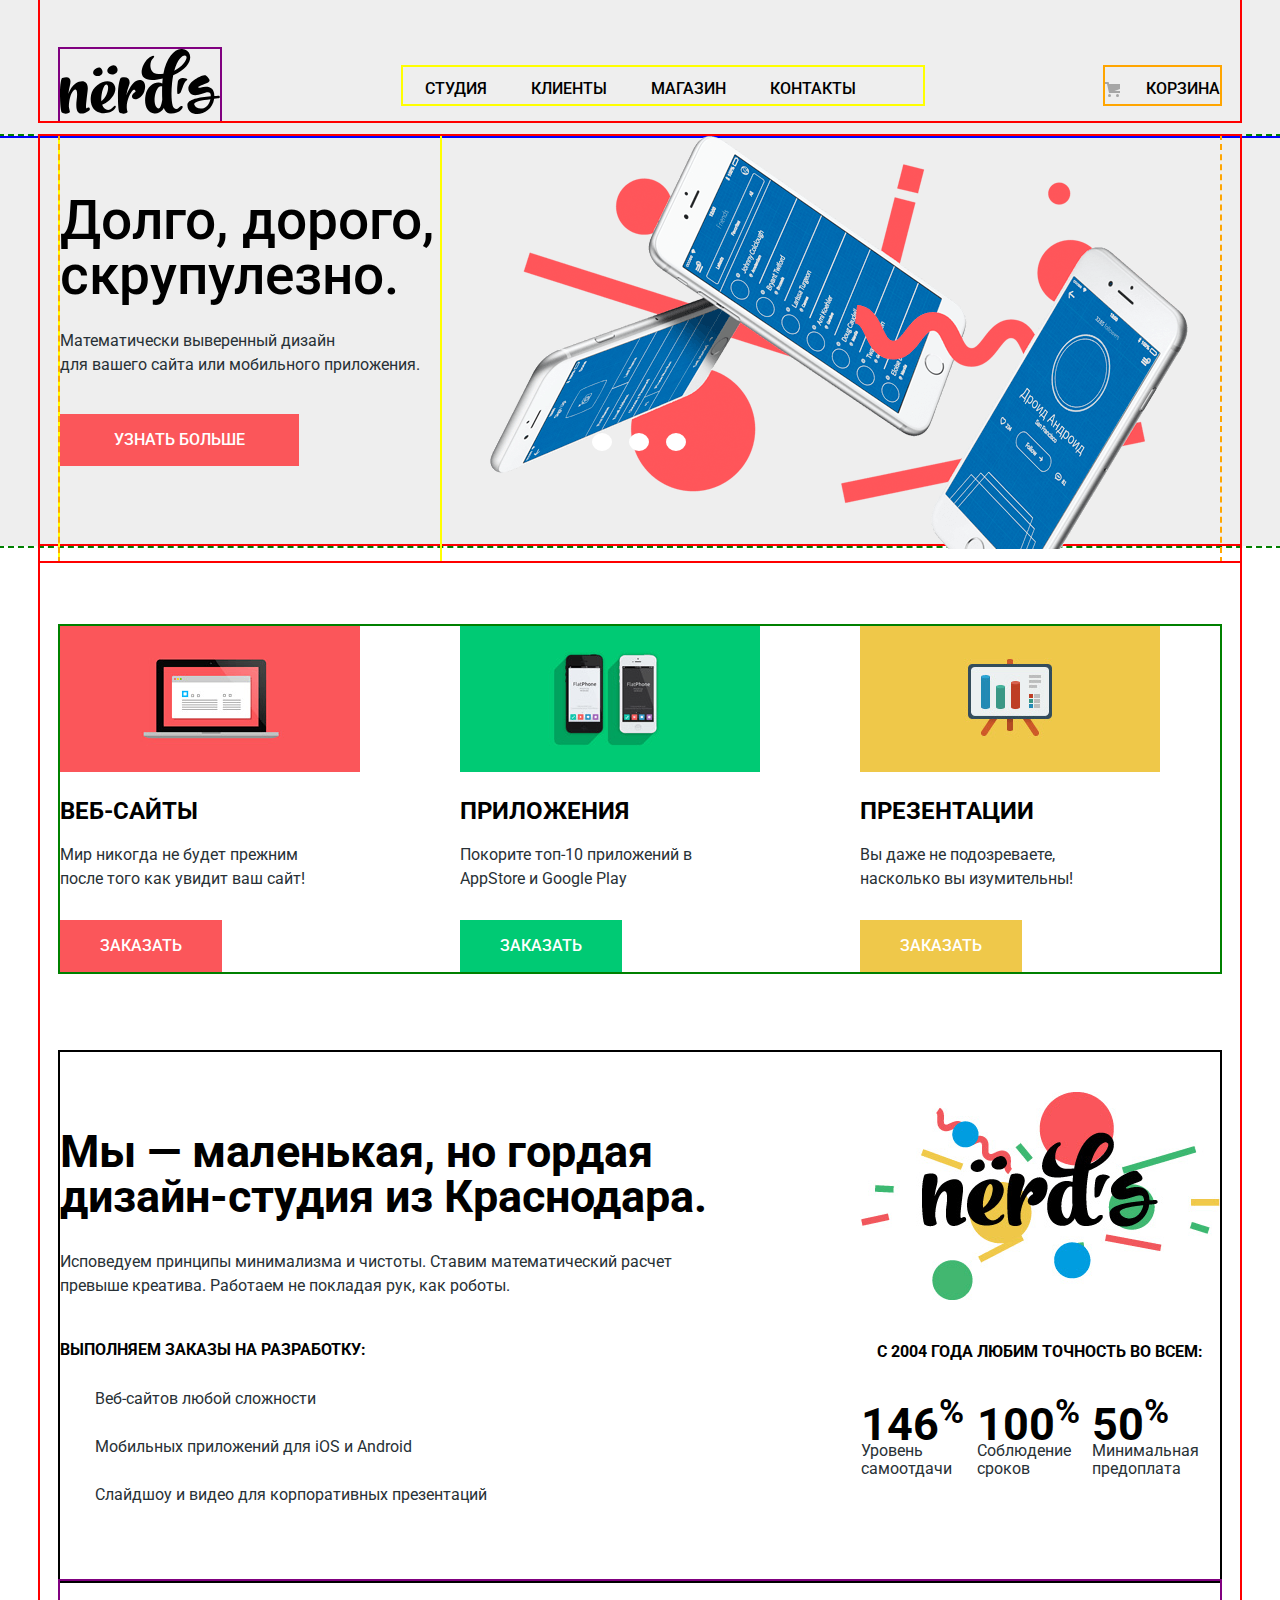
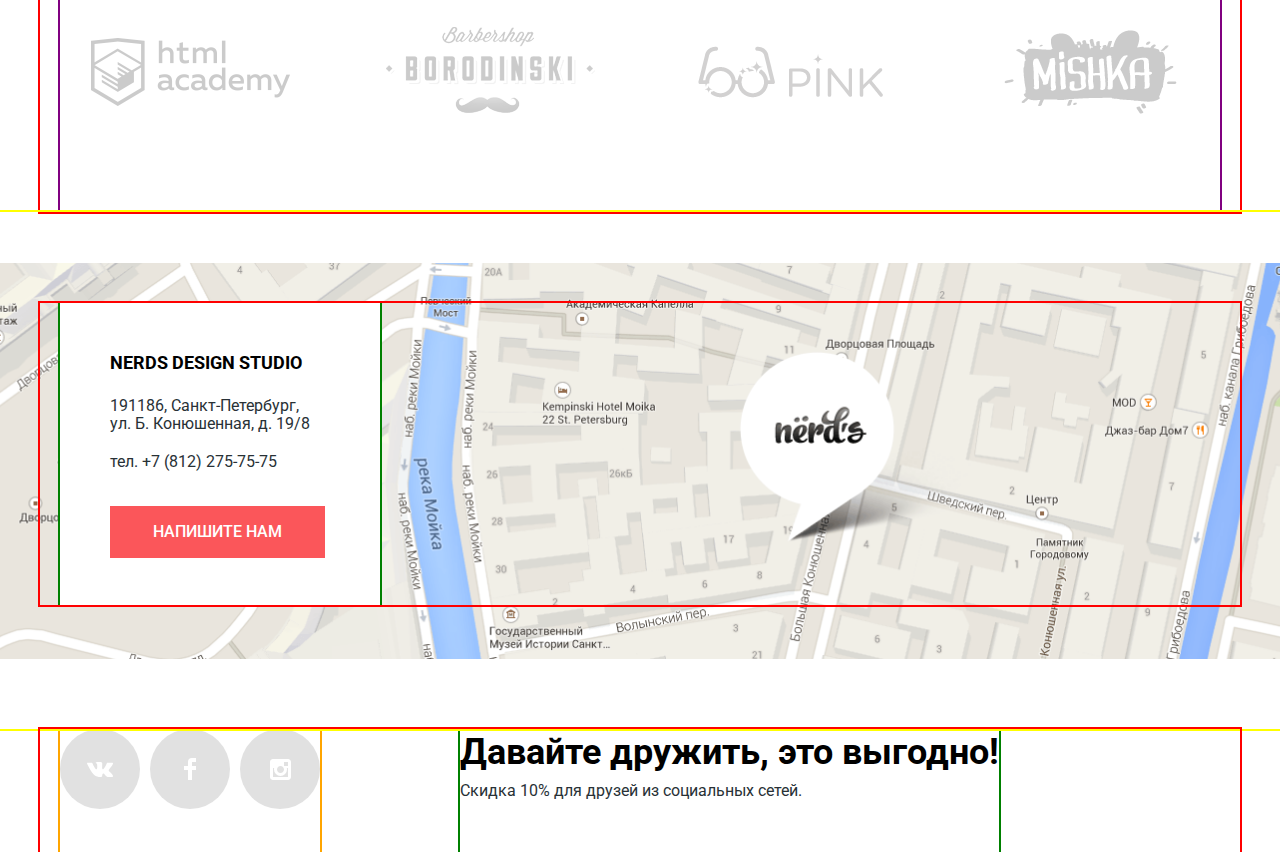
==== commit bb52c472: "Правки" ====
--- a/index.html
+++ b/index.html
@@ -41,14 +41,9 @@
 						<p class="slide_description">Математически выверенный дизайн<br> для вашего сайта или мобильного приложения.</p>
 						<a class="button slide_button" href="#">Узнать больше</a>
 					</div>
-					<div class="slider_controls">
-						<button class="slider_control_button" type="button">Слайд 1</button>
-						<button class="slider_control_button" type="button">Слайд 2</button>
-						<button class="slider_control_button" type="button">Слайд 3</button>
-					</div>
 				</div>
 
-				<!--<div class="slide_second">
+				<div class="slide slide_second">
 					<div class="slide slide_text">
 						<p class="slide_title">Любим математику как никто другой</p>
 						<p class="slide_description">Никакого креатива, только математические формулы для расчета идеальных пропорций.</p>
@@ -64,136 +59,139 @@
 					</div>
 				</div>
 
-			-->
-		</div>
-	</section>
+				<div class="slider_controls">
+					<button class="slider_control_button" type="button">Слайд 1</button>
+					<button class="slider_control_button" type="button">Слайд 2</button>
+					<button class="slider_control_button" type="button">Слайд 3</button>
+				</div>
 
-	<div class="container">
-		<section class="services">
-			<h2 class="visually_hidden">Услуги дизайн-студии Nerds в городе Краснодаре</h2>
-			<ul class="services_list">
-
-				<li class="service_item">
-					<img src="img/service-sites.png" alt="Веб-сайты" width="300" height="146">
-					<h3 class="title_services">Веб-сайты</h3>
-					<p class="service_description">Мир никогда не будет прежним<br> после того как увидит ваш сайт!</p>
-					<a class="button site_button" href="#">Заказать</a>
-				</li>
-
-				<li class="service_item">
-					<img src="img/service-apps.png" alt="Приложения" width="300" height="146">
-					<h3 class="title_services">Приложения</h3>
-					<p class="service_description">Покорите топ-10 приложений в AppStore и Google Play</p>
-					<a class="button app_button" href="#">Заказать</a>
-				</li>
-
-				<li class="service_item">
-					<img src="img/service-presentations.png" alt="Презентации" width="300" height="146">
-					<h3 class="title_services">Презентации</h3>
-					<p class="service_description">Вы даже не подозреваете,<br> насколько вы изумительны!</p>
-					<a class="button visuals_button" href="#">Заказать</a>
-				</li>		
-			</ul>
-		</section>
-
-		<section class="about_us">
-			<div class="about_us_text">
-				<h1 class="title_home">Мы — маленькая, но гордая<br> дизайн-студия из Краснодара. </h1>
-				<p class="about_us_description">Исповедуем принципы минимализма и чистоты. Ставим математический расчет<br> превыше креатива. Работаем не покладая рук, как роботы.</p> 
-				<p class="service_scope_title">Выполняем заказы на разработку:</p> 
-				<ul class="service_scope_list">
-					<li>Веб-сайтов любой сложности</li>
-					<li>Мобильных приложений для iOS и Android</li>
-					<li>Слайдшоу и видео для корпоративных презентаций</li>
-				</ul>
-			</div>
-
-			<div class="about_us_statistic">
-				<img src="img/nerds-illustration.png" alt="Логотип дизай-студии Nerds" width="360" height="208">		
-				<table class="statistics">
-					<caption class="statistics_header">С 2004 года любим точность во всем:</caption>
-					<tr class="statistic_value">
-						<td>146%</td>
-						<td>100%</td>
-						<td>50%</td>
-					</tr>
-					<tr class="statistic_criteria">
-						<td>Уровень самоотдачи</td>
-						<td>Соблюдение сроков</td>
-						<td>Минимальная предоплата</td>
-					</tr>
-				</table> 
 			</div>
 		</section>
 
-		<section class="clients">
-			<h2 class="visually_hidden">Клиенты дизайн-студии Nerds в городе Краснодаре</h2>
-			<ul class="clients_list">
-				<li><a href="https://htmlacademy.ru/intensive/htmlcss" class="client_logo"><img src="img/logo-html.png" alt="Логотип HTML академии" width="199" height="68"></a></li>
-				<li><a href="#" class="client_logo"><img src="img/logo-borodinski.png" alt="Логотип Borodinski" width="209" height="90"></a></li>
-				<li><a href="#" class="client_logo"><img src="img/logo-pink.png" alt="Логотип Pink" width="185" height="52"></a></li>
-				<li><a href="#" class="client_logo"><img src="img/logo-mishka.png" alt="Логотип Mishka" width="173" height="84"></a></li>
-			</ul>
-		</section>
-	</div>
+		<div class="container">
+			<section class="services">
+				<h2 class="visually_hidden">Услуги дизайн-студии Nerds в городе Краснодаре</h2>
+				<ul class="services_list">
 
+					<li class="service_item">
+						<img src="img/service-sites.png" alt="Веб-сайты" width="300" height="146">
+						<h3 class="title_services">Веб-сайты</h3>
+						<p class="service_description">Мир никогда не будет прежним<br> после того как увидит ваш сайт!</p>
+						<a class="button site_button" href="#">Заказать</a>
+					</li>
 
+					<li class="service_item">
+						<img src="img/service-apps.png" alt="Приложения" width="300" height="146">
+						<h3 class="title_services">Приложения</h3>
+						<p class="service_description">Покорите топ-10 приложений в AppStore и Google Play</p>
+						<a class="button app_button" href="#">Заказать</a>
+					</li>
 
+					<li class="service_item">
+						<img src="img/service-presentations.png" alt="Презентации" width="300" height="146">
+						<h3 class="title_services">Презентации</h3>
+						<p class="service_description">Вы даже не подозреваете,<br> насколько вы изумительны!</p>
+						<a class="button visuals_button" href="#">Заказать</a>
+					</li>		
+				</ul>
+			</section>
 
-</main>
-
-<footer>
-	<section class="contacts_info">
-		<div class="container">
-			<div class="contacts">
-				<h2 class="visually_hidden">Контакты дизайн-студии Nerds в городе Краснодаре</h2>
-				<h3 class="contacts_title">Nerds Design Studio</h3>
-				<p class="contacts_adress">
-					191186, Санкт-Петербург,<br>
-					ул. Б. Конюшенная, д. 19/8
-				</p>
-				<p class="contacts_telephone">тел. +7 (812) 275-75-75</p>
-				<a href="#modal" class="button contact_us_button">Напишите нам</a>
-			</div>
-		</div>
-	</section>
-
-	<section class="get_social">
-		<div class="container">
-			<ul class="socials">
-				<li><a class="social_button button_vk" href="#">ВКонтакте</a></li>
-				<li><a class="social_button button_fb" href="#">Facebook</a></li>
-				<li><a class="social_button button_insta" href="#">Instagram</a></li>					
-			</ul>
-
-			<div class="socials_pros">
-				<p class="socials_pros_title">Давайте дружить, это выгодно!</p>
-				<p class="socials_pros_info">Скидка 10% для друзей из социальных сетей.</p>
-			</div>
-		</div>
-	</section>
-</footer>
-
-		<!--<section class="modal modal_contact_us" id="modal">
-			<h2 class="modal_title">Напишите нам</h2>
-			<button type="button" class="modal_close_button">Закрыть</button>
-			<form class="contact_us_form" method="post">
-				<div class="form_group">
-					<label for="name">Ваше имя:</label>
-					<input type="text" name="user_name" id="name" placeholder="Представьтесь, пожалуйста">
+			<section class="about_us">
+				<div class="about_us_text">
+					<h1 class="title_home">Мы — маленькая, но гордая<br> дизайн-студия из Краснодара. </h1>
+					<p class="about_us_description">Исповедуем принципы минимализма и чистоты. Ставим математический расчет<br> превыше креатива. Работаем не покладая рук, как роботы.</p> 
+					<p class="service_scope_title">Выполняем заказы на разработку:</p> 
+					<ul class="service_scope_list">
+						<li>Веб-сайтов любой сложности</li>
+						<li>Мобильных приложений для iOS и Android</li>
+						<li>Слайдшоу и видео для корпоративных презентаций</li>
+					</ul>
 				</div>
 
-				<div class="form_group">
-					<label for="email">Ваше e-mail:</label>
-					<input type="text" name="user_email" id="email" placeholder="Для отправки ответа">
+				<div class="about_us_statistic">
+					<img src="img/nerds-illustration.png" alt="Логотип дизай-студии Nerds" width="360" height="208">		
+					<table class="statistics">
+						<caption class="statistics_header">С 2004 года любим точность во всем:</caption>
+						<tr class="statistic_value">
+							<td>146<sup>%</sup></td>
+							<td>100<sup>%</sup></td>
+							<td>50<sup>%</sup></td>
+						</tr>
+						<tr class="statistic_criteria">
+							<td>Уровень самоотдачи</td>
+							<td>Соблюдение сроков</td>
+							<td>Минимальная предоплата</td>
+						</tr>
+					</table> 
 				</div>
+			</section>
 
-				<label for="request">Текст письма:</label>
-				<textarea name="user_request" id="request" placeholder="В свободной форме" rows="4"></textarea>
+			<section class="clients">
+				<h2 class="visually_hidden">Клиенты дизайн-студии Nerds в городе Краснодаре</h2>
+				<ul class="clients_list">
+					<li><a href="https://htmlacademy.ru/intensive/htmlcss" class="client_logo"><img src="img/logo-html.png" alt="Логотип HTML академии" width="199" height="68"></a></li>
+					<li><a href="#" class="client_logo"><img src="img/logo-borodinski.png" alt="Логотип Borodinski" width="209" height="90"></a></li>
+					<li><a href="#" class="client_logo"><img src="img/logo-pink.png" alt="Логотип Pink" width="185" height="52"></a></li>
+					<li><a href="#" class="client_logo"><img src="img/logo-mishka.png" alt="Логотип Mishka" width="173" height="84"></a></li>
+				</ul>
+			</section>
+		</div>
 
-				<button type="submit" class="button modal_button">Отправить</button>			
-			</form>
-		</section>-->
+	</main>
 
-	</body>
-	</html>
+	<footer>
+		<section class="contacts_info">
+			<div class="container">
+				<div class="contacts">
+					<h2 class="visually_hidden">Контакты дизайн-студии Nerds в городе Краснодаре</h2>
+					<h3 class="contacts_title">Nerds Design Studio</h3>
+					<p class="contacts_adress">
+						191186, Санкт-Петербург,<br>
+						ул. Б. Конюшенная, д. 19/8
+					</p>
+					<p class="contacts_telephone">тел. +7 (812) 275-75-75</p>
+					<a href="#modal" class="button contact_us_button">Напишите нам</a>
+				</div>
+			</div>
+		</section>
+
+		<section class="get_social">
+			<div class="container">
+				<h2 class="visually_hidden">Дизайн-студия Nerds в социальных сетях</h2>
+				<ul class="socials">
+					<li><a class="social_button button_vk" href="#">ВКонтакте</a></li>
+					<li><a class="social_button button_fb" href="#">Facebook</a></li>
+					<li><a class="social_button button_insta" href="#">Instagram</a></li>					
+				</ul>
+
+				<div class="socials_pros">
+					<p class="socials_pros_title">Давайте дружить, это выгодно!</p>
+					<p class="socials_pros_info">Скидка 10% для друзей из социальных сетей.</p>
+				</div>
+			</div>
+		</section>
+	</footer>
+
+<!--	<section class="modal modal_contact_us" id="modal">
+		<h2 class="modal_title">Напишите нам</h2>
+		<button type="button" class="modal_close_button">Закрыть</button>
+		<form class="contact_us_form" method="post">
+			<div class="form_group">
+				<label for="name">Ваше имя:</label>
+				<input type="text" name="user_name" id="name" placeholder="Представьтесь, пожалуйста">
+			</div>
+
+			<div class="form_group">
+				<label for="email">Ваше e-mail:</label>
+				<input type="text" name="user_email" id="email" placeholder="Для отправки ответа">
+			</div>
+
+			<label for="request">Текст письма:</label>
+			<textarea name="user_request" id="request" placeholder="В свободной форме" rows="4"></textarea>
+
+			<button type="submit" class="button modal_button">Отправить</button>			
+		</form>
+	</section> -->
+
+</body>
+</html>
--- a/css/style.css
+++ b/css/style.css
@@ -19,11 +19,30 @@
 	height: 100%;
 	z-index: 99;
 	opacity: 0.3;
-	background: url("../img/nerds-catalog.jpg") no-repeat 50% 0;
- }*/
-
-a {
+	background: url("../img/nerds-index.jpg") no-repeat 50% 0;
+ }	*/
+
+ a {
 	text-decoration: none;
+}
+
+
+.visually_hidden:not(:focus):not(:active),
+input[type="checkbox"].visually-hidden,
+input[type="radio"].visually-hidden {
+  position: absolute;
+
+  width: 1px;
+  height: 1px;
+  margin: -1px;
+  border: 0;
+  padding: 0;
+
+  white-space: nowrap;
+
+  clip-path: inset(100%);
+  clip: rect(0 0 0 0);
+  overflow: hidden;
 }
 
 .container {
@@ -72,7 +91,7 @@
 .slider {
 	height: 410px;
 
-		outline: 2px dashed green;
+	outline: 2px dashed green;
 
 }
 
@@ -84,8 +103,9 @@
 .slider_controls {
 	position: absolute;
 	left: 46%;
-	bottom: 96px;
-	display: flex;
+	bottom: 110px;
+	display: flex;
+	color: transparent;
 }
 
 .slider_control_button {
@@ -93,10 +113,15 @@
 	height: 18px;
 	border: 4px solid #fff;
 	background-color: #fff;
-	border-radius: 11px;
+	border-radius: 50%;
 	margin-right: 17px;
-
-}
+	color: transparent;
+}
+
+.slider_control_button:focus {
+	background-color: #9db5ce;
+}
+
 
 .slider_control_button:last-child {
 	margin-right: 0px;
@@ -118,6 +143,7 @@
 	width: 1120px;
 	flex-direction: row;
 	margin: 0;
+	padding-right: 40px;
 
 	outline: 2px solid green;
 }
@@ -128,7 +154,7 @@
 }
 
 .service_item:last-child {
-	margin-left: 0;
+	margin-right: 0;
 }
 
 .title_services {
@@ -168,6 +194,10 @@
 	padding: 0 0 24px 35px;
 }
 
+.statistics {
+	border-spacing: 0px 10px;
+}
+
 .about_us_statistic {
 	width: 360px;
 }
@@ -177,9 +207,11 @@
 	padding-bottom: 45px;
 }
 
+
+
 .clients_list {
 	display: flex;
-	padding: 46px 0 43px;
+	padding: 46px 0 88px;
 
 	outline: 2px solid purple;
 }
@@ -197,7 +229,7 @@
 
 
 .contacts_info {
-	padding: 82px 0 70px;
+	padding: 37px 0 70px;
 	background: url("../img/map.png") no-repeat 50% 50%;
 	background-size: auto 415px;
 	background-clip: content-box;
@@ -362,17 +394,31 @@
 
 .canvas_filter,
 .specs_filter {
-	margin: 0 0 44px;
-}
+	margin: 0 0 50px;
+	position: relative;
+}
+
 
 .canvas_filter li,
 .specs_filter li {
 	margin: 0 0 19px 8px;
+	padding-left: 26px;
 }
 
 .custom_filter .filter_title {
 	padding-bottom: 15px;
 }
+
+/*.canvas_filter li::before {
+	position: absolute;	
+	width: 28px;
+	height: 28px;
+
+	background-image: url("../img/radio-off.svg");
+	background-repeat: no-repeat;
+	background-position: 0 0;
+}*/
+
 
 .product_display {
 	padding-left: 140px;
@@ -385,17 +431,36 @@
 	position: relative;
 	width: 360px;
 	height: 575px;
+	padding-top: 40px;
+	margin-bottom: 33px;
+}
+
+.product_item::before {
+	content: "";
+	position: absolute;
+	top: 0;
+	left: 0;
+	width: 360px;
+	height: 40px;
+	z-index: 2;
+	background: url("../img/browser.svg") no-repeat 0 0;
+	opacity: 0.12;
+
 }
 
 .overlay {
+	display: none;
 	position: absolute;
+	bottom: 0;
+	left: 0;
+	z-index: 3;
 	width: 360px;
 	height: 233px;
-}
-
-.item_title {
-	text-align: center;
-	margin: 30px 0 20px 0;
+	background-color: #efe5e6;
+}
+
+.product_item:hover .overlay {
+	display: block;
 }
 
 .sort_products {
@@ -406,48 +471,21 @@
 	outline: 2px solid purple;	
 }
 
-.sort_products_criterias {
-	display: flex;
-	justify-content: center;
+.sort_products_opts {
+	display: flex;
 	margin: 0;
 	font-size: 14px;
 	line-height: 18px;
 	padding-left: 50px;
-}
-
-.sort_products_criterias li {
+
+	outline: 2px solid yellow;	
+
+}
+
+.sort_products_opts li {
 	margin-right: 15px;
-
-}
-
-.sort_products_numerous {
-	position: relative;
-	width: 40px;
-	height: 10px;
-	
-	margin: 0;
-	padding-top: 11px;
-
-	outline: 2px solid yellow;
-}
-
-.sort_products_numerous a {
-	display: flex;
-	justify-content: space-between;
-	width: 11px;
-	height: 10px;
-	color: transparent;
-	margin: 0;
-
-}
-
-.sort_products_numerous a:first-child {
-	background: url("../img/icon-down-dir.svg") no-repeat left bottom;
-}	
-
-.sort_products_numerous a:last-child {
-	background: url("../img/icon-up-dir.svg") no-repeat right bottom;
-}	
+}
+
 
 .catalogue {
 	display: flex;
@@ -457,10 +495,15 @@
 	outline: 2px solid orange;	
 }
 
+.pagination {
+	padding: 12px 0 10px 0;
+
+	outline: 2px solid purple;	
+}
+
 .pagination_list {
 	display: flex;
-
-	outline: 2px solid purple;	
+	padding: 0px;
 }
 
 .navigation,
@@ -469,8 +512,7 @@
 .service_scope_list,
 .clients_list,
 .socials,
-.sort_products_criterias,
-.sort_products_numerous,
+.sort_products_opts,
 .canvas_filter,
 .specs_filter {
 	list-style: none;
@@ -569,17 +611,22 @@
 }
 
 .slide_first {
-	background: url("../img/slide_first.png") no-repeat right top;
+	background: url("../img/slide_first.png") no-repeat 430px 0;
 
 	outline: 2px dashed orange;
 }
 
 .slide_second {
-	background: url("../img/slide_second.png") no-repeat;
+	background: url("../img/slide_second.png") no-repeat 500px 0;
 }
 
 .slide_third {
-	background: url("../img/slide_third.png") no-repeat;
+	background: url("../img/slide_third.png") no-repeat 400px 0;
+}
+
+.slide_second,
+.slide_third {
+	display: none;
 }
 
 .title_services {
@@ -674,7 +721,8 @@
 	font-size: 55px;
 	line-height: 55px;
 	font-weight: 500;
-	margin: 55px auto 110px;
+	margin: 72px auto 93px;
+	text-align: center;
 }
 
 .price_label {
@@ -722,7 +770,7 @@
 
 .filter_title,
 .sort_products_title,
-.item_title {
+.item_title_link {
 	font-size: 18px;
 	line-height: 30px;
 	font-weight: 700;
@@ -730,39 +778,51 @@
 	color: #000;
 }
 
+.item_title {
+	text-align: center;
+	margin: 0;
+	padding: 28px 0 16px;
+}
+
 .product_info {
 	font-size: 16px;
 	line-height: 18px;
 	color: #666666;
+	text-align: center;
+	margin: 0;
+	padding-bottom: 27px;
 }
 
 .sort_link {
 	text-transform: uppercase;
-	font-size: 18px;
+	font-size: 14px;
 	line-height: 30px;
 	color: rgba(0, 0, 0, 0.3);
 }
 
 .sort_link:hover {
-	text-transform: uppercase;
-	font-size: 18px;
-	line-height: 30px;
 	color: rgba(0, 0, 0, 0.6);
 }
 
 .sort_link:active,
 .current_sort {
-	text-transform: uppercase;
-	font-size: 18px;
-	line-height: 30px;
-	color: #000;
+	color: #000;
+}
+
+.sort_icon_down {
+	color: transparent;
+	background: url("../img/icon-down-dir.svg") no-repeat 0 7px;
+}
+
+.sort_icon_up {
+	color: transparent;
+	background: url("../img/icon-up-dir.svg") no-repeat 0 7px;
 }
 
 .price_button {
 	display: inline-block;
-	width: 200px;
-	height: 50px;
-	text-align: center;
+	margin: 0 80px 41px; 
+	padding: 17px 60px 18px;
 }
 
 .price_button:hover {
@@ -773,9 +833,6 @@
 	background-color: #d7373b;
 }
 
-.overlay {
-	background-color: #efe5e6;
-}
 
 .pagination_item a,
 .pagination_next_page a {
@@ -789,16 +846,15 @@
 
 .pagination_item {
 	display: inline-block;
-	width: 50px;
-	height: 50px;
+	padding: 14px 20px;
 	background-color: #eeeeee;
 	text-align: center;
+	margin-right: 10px;
 }
 
 .pagination_next_page {
 	display: inline-block;
-	width: 260px;
-	height: 50px;
+	padding: 15px 79px 10px;
 	background-color: #eeeeee;
 	text-align: center;
 }
@@ -858,6 +914,7 @@
 	color: red;
 } */
 
+
 .modal_button {
 	background-color: #fb565a;
 	display: inline-block;
@@ -873,10 +930,3 @@
 
 
 
-
-
-.visually_hidden {
-	position: absolute;
-	display: none;
-}
-
